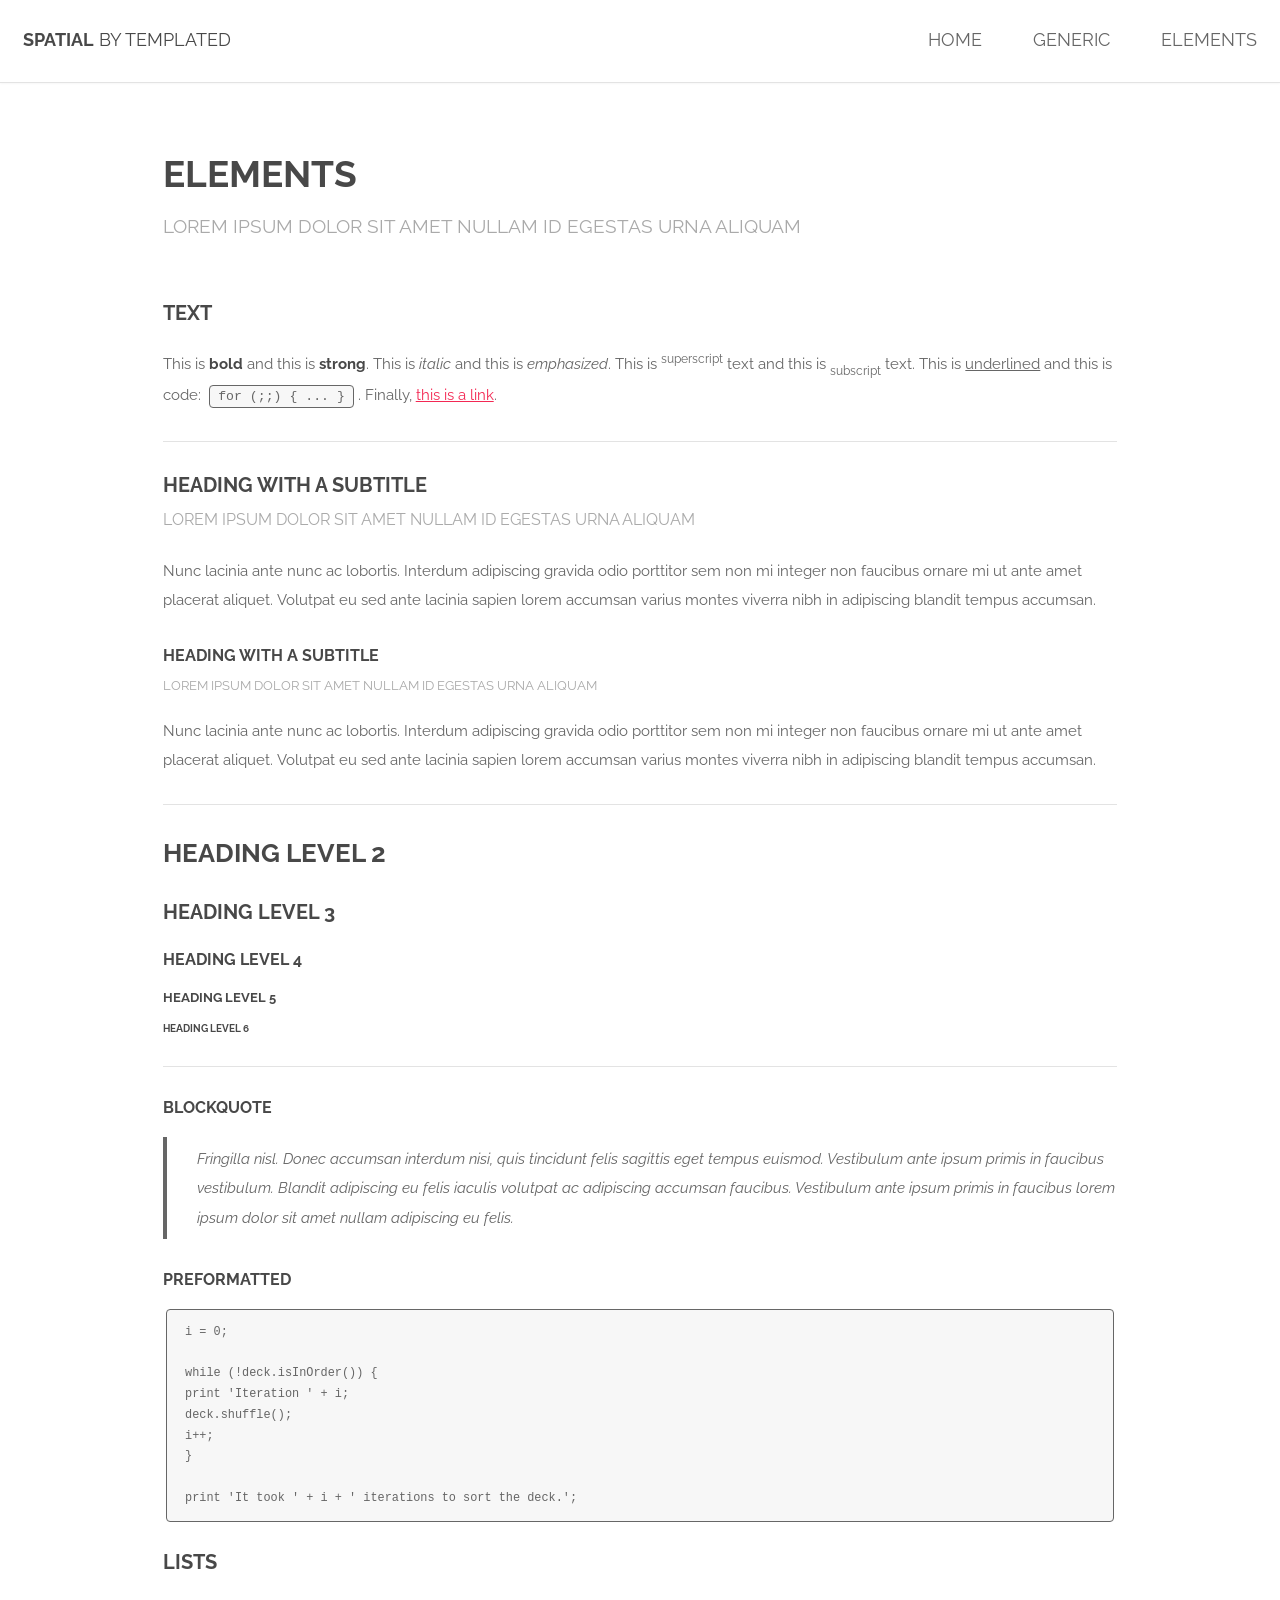
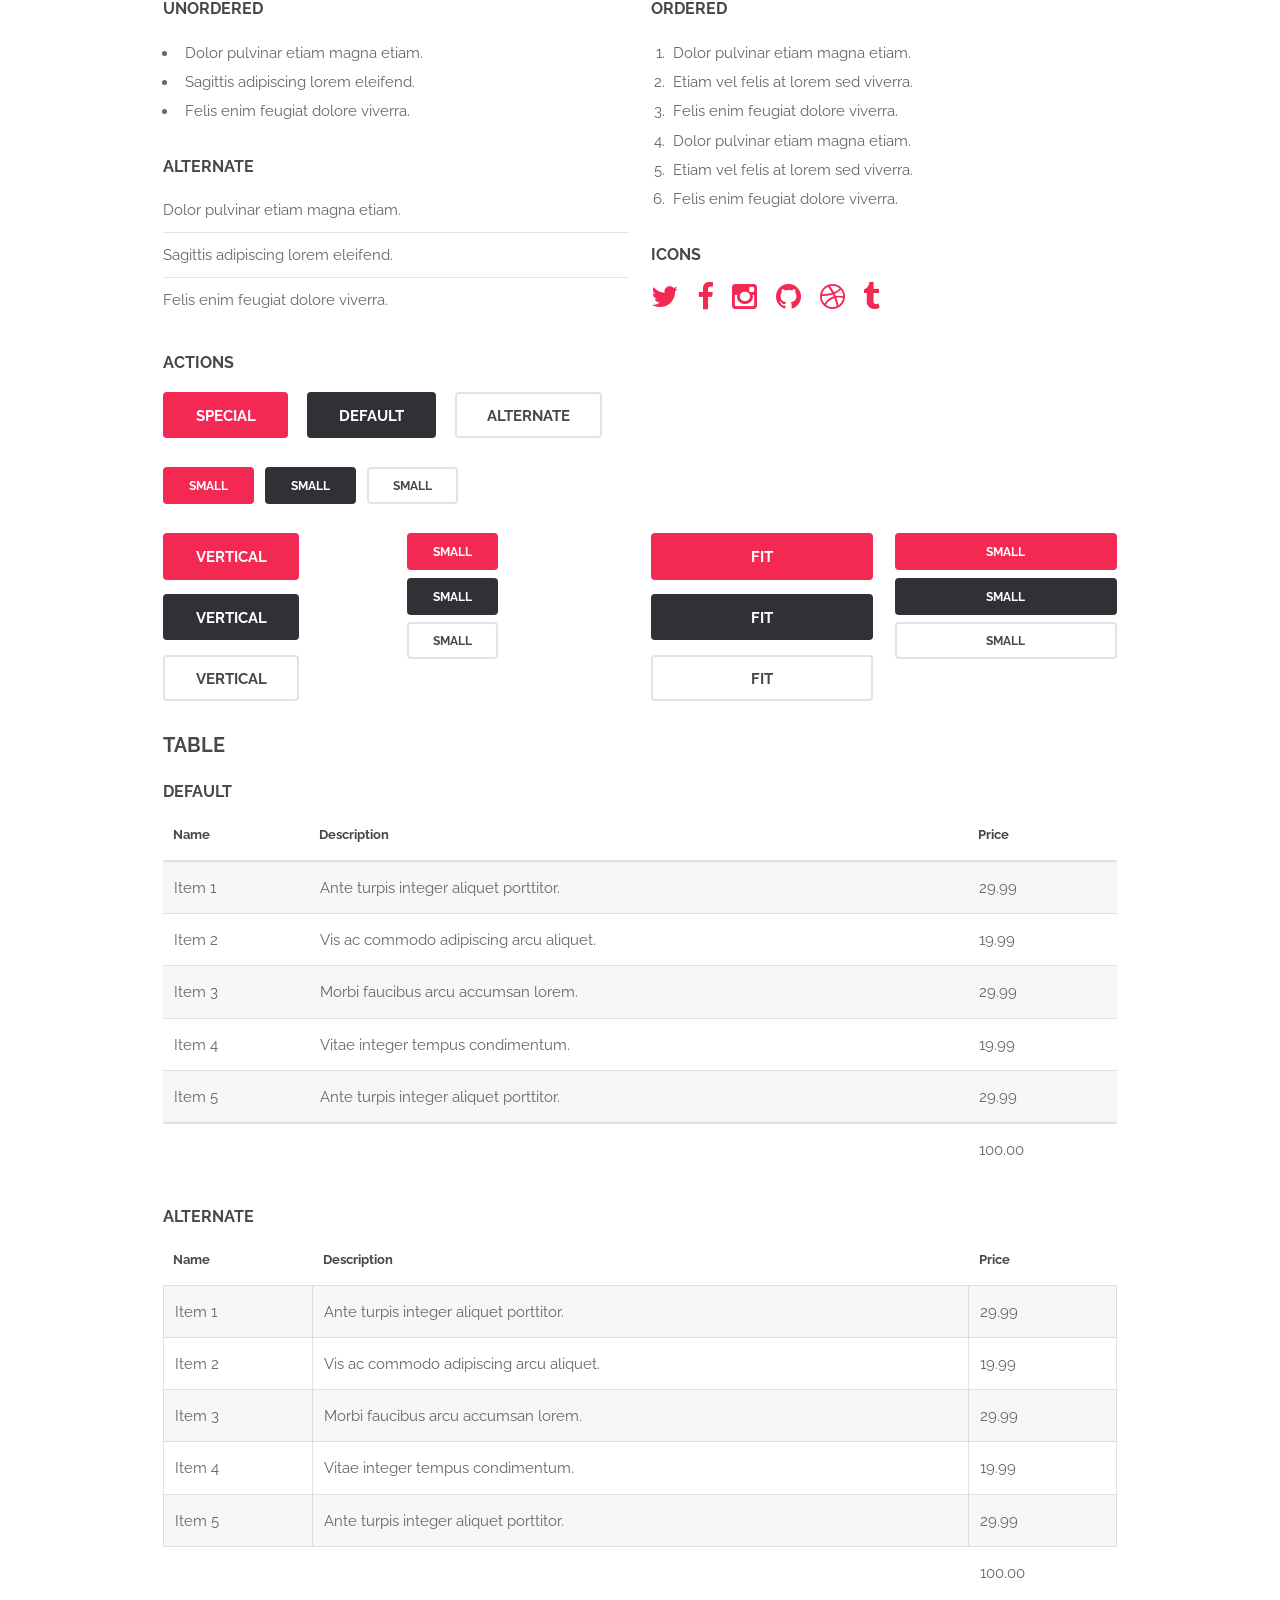
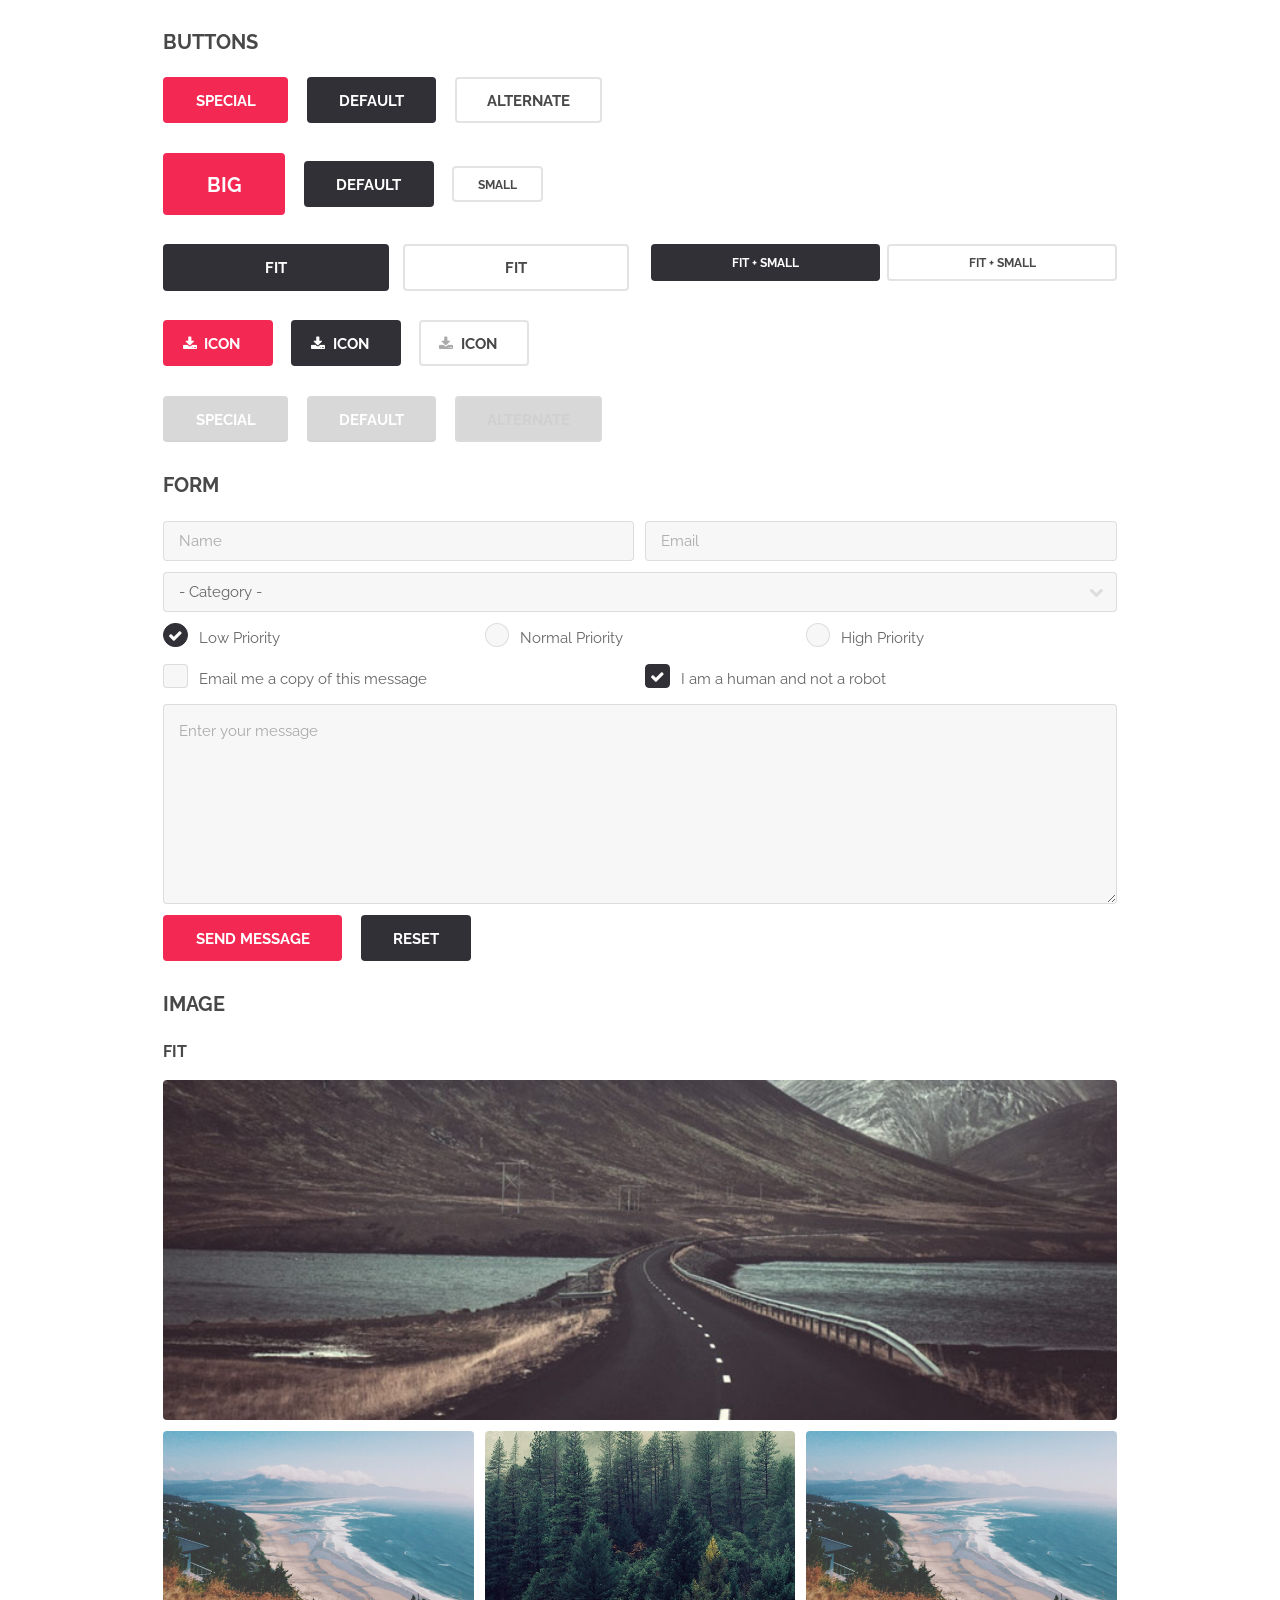
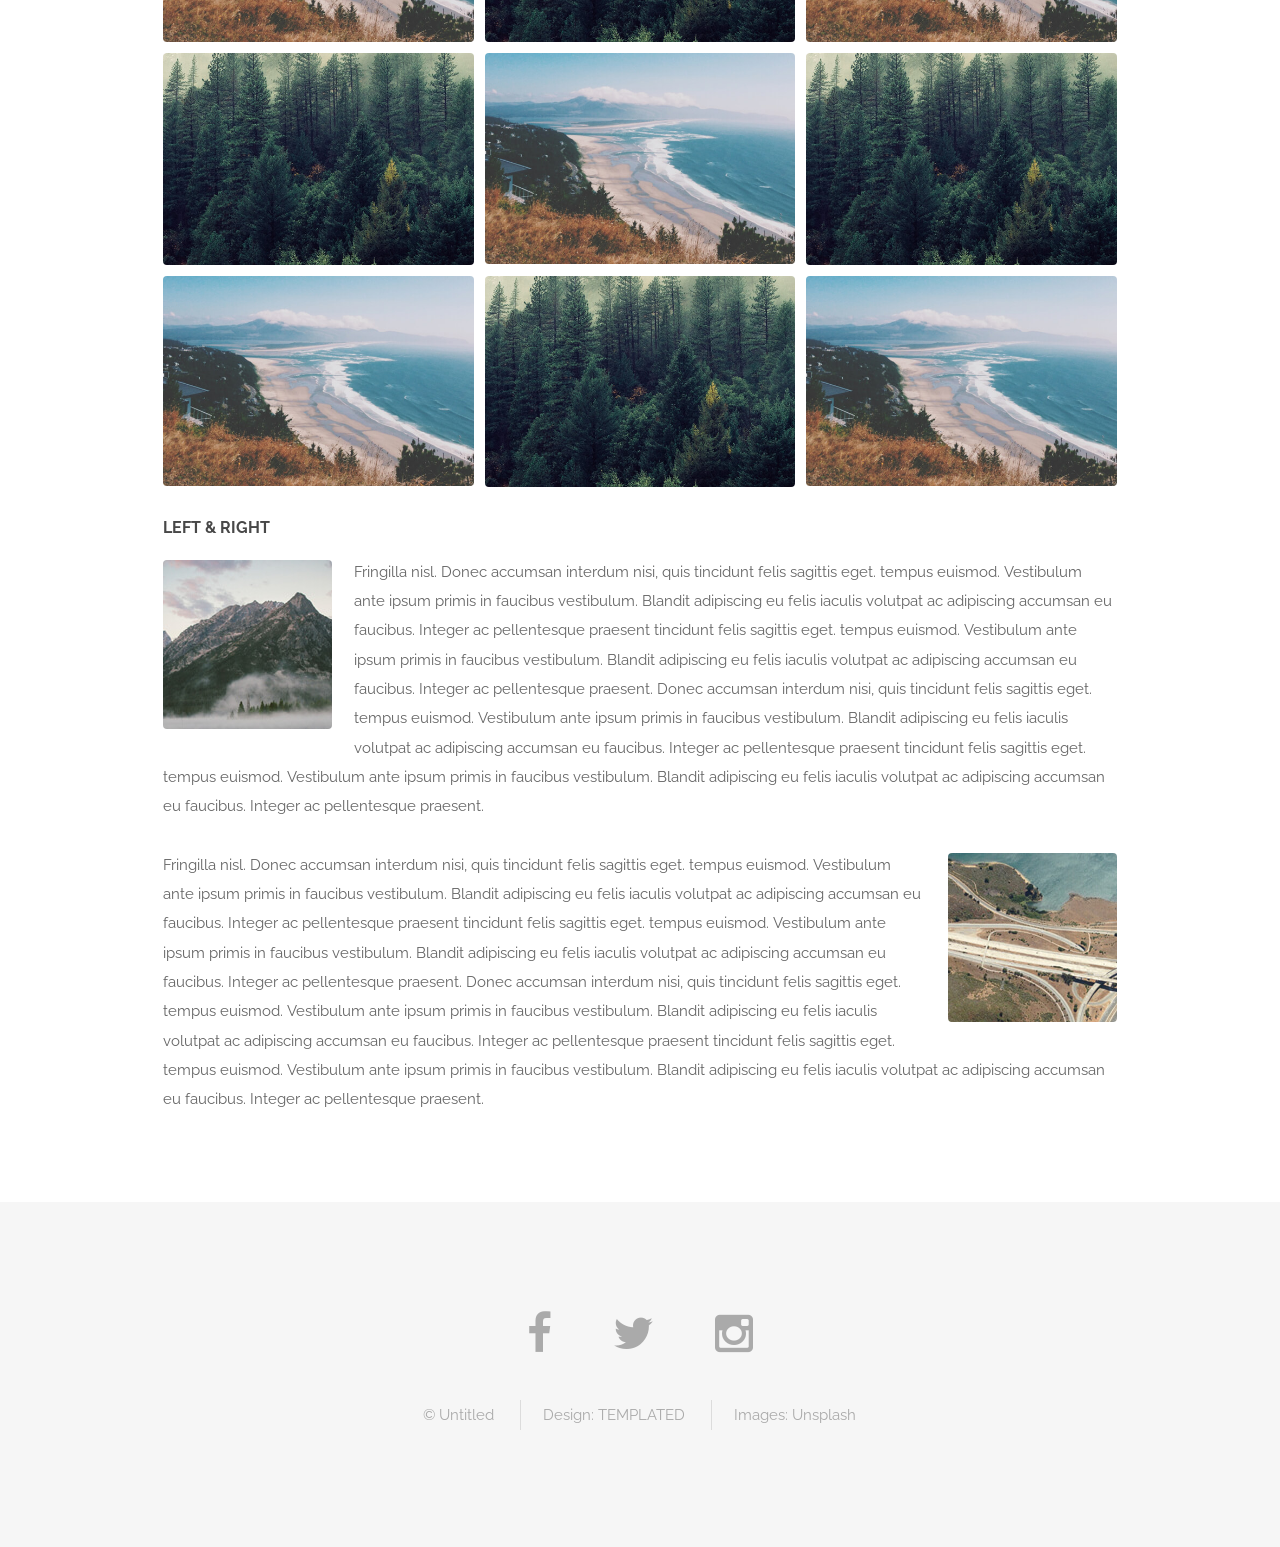
==== elements.html @ 3d1c67dc "Add files via upload" ====
<!DOCTYPE HTML>
<!--
	Spatial by TEMPLATED
	templated.co @templatedco
	Released for free under the Creative Commons Attribution 3.0 license (templated.co/license)
-->
<html>
	<head>
		<title>Elements - Spatial by TEMPLATED</title>
		<meta charset="utf-8" />
		<meta name="viewport" content="width=device-width, initial-scale=1" />
		<link rel="stylesheet" href="assets/css/main.css" />
	</head>
	<body>

		<!-- Header -->
			<header id="header">
				<h1><strong><a href="index.html">Spatial</a></strong> by Templated</h1>
				<nav id="nav">
					<ul>
						<li><a href="index.html">Home</a></li>
						<li><a href="generic.html">Generic</a></li>
						<li><a href="elements.html">Elements</a></li>
					</ul>
				</nav>
			</header>

			<a href="#menu" class="navPanelToggle"><span class="fa fa-bars"></span></a>

		<!-- Main -->
			<section id="main" class="wrapper">
				<div class="container">
					<header class="major special">
						<h2>Elements</h2>
						<p>Lorem ipsum dolor sit amet nullam id egestas urna aliquam</p>
					</header>

					<!-- Text -->
						<section>
							<h3>Text</h3>
							<p>This is <b>bold</b> and this is <strong>strong</strong>. This is <i>italic</i> and this is <em>emphasized</em>.
							This is <sup>superscript</sup> text and this is <sub>subscript</sub> text.
							This is <u>underlined</u> and this is code: <code>for (;;) { ... }</code>. Finally, <a href="#">this is a link</a>.</p>

							<hr />

							<header>
								<h3>Heading with a Subtitle</h3>
								<p>Lorem ipsum dolor sit amet nullam id egestas urna aliquam</p>
							</header>
							<p>Nunc lacinia ante nunc ac lobortis. Interdum adipiscing gravida odio porttitor sem non mi integer non faucibus ornare mi ut ante amet placerat aliquet. Volutpat eu sed ante lacinia sapien lorem accumsan varius montes viverra nibh in adipiscing blandit tempus accumsan.</p>
							<header>
								<h4>Heading with a Subtitle</h4>
								<p>Lorem ipsum dolor sit amet nullam id egestas urna aliquam</p>
							</header>
							<p>Nunc lacinia ante nunc ac lobortis. Interdum adipiscing gravida odio porttitor sem non mi integer non faucibus ornare mi ut ante amet placerat aliquet. Volutpat eu sed ante lacinia sapien lorem accumsan varius montes viverra nibh in adipiscing blandit tempus accumsan.</p>

							<hr />

							<h2>Heading Level 2</h2>
							<h3>Heading Level 3</h3>
							<h4>Heading Level 4</h4>
							<h5>Heading Level 5</h5>
							<h6>Heading Level 6</h6>

							<hr />

							<h4>Blockquote</h4>
							<blockquote>Fringilla nisl. Donec accumsan interdum nisi, quis tincidunt felis sagittis eget tempus euismod. Vestibulum ante ipsum primis in faucibus vestibulum. Blandit adipiscing eu felis iaculis volutpat ac adipiscing accumsan faucibus. Vestibulum ante ipsum primis in faucibus lorem ipsum dolor sit amet nullam adipiscing eu felis.</blockquote>

							<h4>Preformatted</h4>
							<pre><code>i = 0;

while (!deck.isInOrder()) {
print 'Iteration ' + i;
deck.shuffle();
i++;
}

print 'It took ' + i + ' iterations to sort the deck.';</code></pre>
						</section>

					<!-- Lists -->
						<section>
							<h3>Lists</h3>
							<div class="row">
								<div class="6u 12u$(xsmall)">

									<h4>Unordered</h4>
									<ul>
										<li>Dolor pulvinar etiam magna etiam.</li>
										<li>Sagittis adipiscing lorem eleifend.</li>
										<li>Felis enim feugiat dolore viverra.</li>
									</ul>

									<h4>Alternate</h4>
									<ul class="alt">
										<li>Dolor pulvinar etiam magna etiam.</li>
										<li>Sagittis adipiscing lorem eleifend.</li>
										<li>Felis enim feugiat dolore viverra.</li>
									</ul>

								</div>
								<div class="6u$ 12u$(xsmall)">

									<h4>Ordered</h4>
									<ol>
										<li>Dolor pulvinar etiam magna etiam.</li>
										<li>Etiam vel felis at lorem sed viverra.</li>
										<li>Felis enim feugiat dolore viverra.</li>
										<li>Dolor pulvinar etiam magna etiam.</li>
										<li>Etiam vel felis at lorem sed viverra.</li>
										<li>Felis enim feugiat dolore viverra.</li>
									</ol>

									<h4>Icons</h4>
									<ul class="icons">
										<li><a href="#" class="icon fa-twitter"><span class="label">Twitter</span></a></li>
										<li><a href="#" class="icon fa-facebook"><span class="label">Facebook</span></a></li>
										<li><a href="#" class="icon fa-instagram"><span class="label">Instagram</span></a></li>
										<li><a href="#" class="icon fa-github"><span class="label">Github</span></a></li>
										<li><a href="#" class="icon fa-dribbble"><span class="label">Dribbble</span></a></li>
										<li><a href="#" class="icon fa-tumblr"><span class="label">Tumblr</span></a></li>
									</ul>

								</div>
							</div>

							<h4>Actions</h4>
							<ul class="actions">
								<li><a href="#" class="button special">Special</a></li>
								<li><a href="#" class="button">Default</a></li>
								<li><a href="#" class="button alt">Alternate</a></li>
							</ul>
							<ul class="actions small">
								<li><a href="#" class="button special small">Small</a></li>
								<li><a href="#" class="button small">Small</a></li>
								<li><a href="#" class="button alt small">Small</a></li>
							</ul>
							<div class="row">
								<div class="3u 6u(small) 12u$(xsmall)">
									<ul class="actions vertical">
										<li><a href="#" class="button special">Vertical</a></li>
										<li><a href="#" class="button">Vertical</a></li>
										<li><a href="#" class="button alt">Vertical</a></li>
									</ul>
								</div>
								<div class="3u 6u$(small) 12u$(xsmall)">
									<ul class="actions vertical small">
										<li><a href="#" class="button special small">Small</a></li>
										<li><a href="#" class="button small">Small</a></li>
										<li><a href="#" class="button alt small">Small</a></li>
									</ul>
								</div>
								<div class="3u 6u(small) 12u$(xsmall)">
									<ul class="actions vertical">
										<li><a href="#" class="button special fit">Fit</a></li>
										<li><a href="#" class="button fit">Fit</a></li>
										<li><a href="#" class="button alt fit">Fit</a></li>
									</ul>
								</div>
								<div class="3u$ 6u$(small) 12u$(xsmall)">
									<ul class="actions vertical small">
										<li><a href="#" class="button special small fit">Small</a></li>
										<li><a href="#" class="button small fit">Small</a></li>
										<li><a href="#" class="button alt small fit">Small</a></li>
									</ul>
								</div>
							</div>
						</section>

					<!-- Table -->
						<section>
							<h3>Table</h3>
							<h4>Default</h4>
							<div class="table-wrapper">
								<table>
									<thead>
										<tr>
											<th>Name</th>
											<th>Description</th>
											<th>Price</th>
										</tr>
									</thead>
									<tbody>
										<tr>
											<td>Item 1</td>
											<td>Ante turpis integer aliquet porttitor.</td>
											<td>29.99</td>
										</tr>
										<tr>
											<td>Item 2</td>
											<td>Vis ac commodo adipiscing arcu aliquet.</td>
											<td>19.99</td>
										</tr>
										<tr>
											<td>Item 3</td>
											<td> Morbi faucibus arcu accumsan lorem.</td>
											<td>29.99</td>
										</tr>
										<tr>
											<td>Item 4</td>
											<td>Vitae integer tempus condimentum.</td>
											<td>19.99</td>
										</tr>
										<tr>
											<td>Item 5</td>
											<td>Ante turpis integer aliquet porttitor.</td>
											<td>29.99</td>
										</tr>
									</tbody>
									<tfoot>
										<tr>
											<td colspan="2"></td>
											<td>100.00</td>
										</tr>
									</tfoot>
								</table>
							</div>
							<h4>Alternate</h4>
							<div class="table-wrapper">
								<table class="alt">
									<thead>
										<tr>
											<th>Name</th>
											<th>Description</th>
											<th>Price</th>
										</tr>
									</thead>
									<tbody>
										<tr>
											<td>Item 1</td>
											<td>Ante turpis integer aliquet porttitor.</td>
											<td>29.99</td>
										</tr>
										<tr>
											<td>Item 2</td>
											<td>Vis ac commodo adipiscing arcu aliquet.</td>
											<td>19.99</td>
										</tr>
										<tr>
											<td>Item 3</td>
											<td> Morbi faucibus arcu accumsan lorem.</td>
											<td>29.99</td>
										</tr>
										<tr>
											<td>Item 4</td>
											<td>Vitae integer tempus condimentum.</td>
											<td>19.99</td>
										</tr>
										<tr>
											<td>Item 5</td>
											<td>Ante turpis integer aliquet porttitor.</td>
											<td>29.99</td>
										</tr>
									</tbody>
									<tfoot>
										<tr>
											<td colspan="2"></td>
											<td>100.00</td>
										</tr>
									</tfoot>
								</table>
							</div>
						</section>

					<!-- Buttons -->
						<section>
							<h3>Buttons</h3>
							<ul class="actions">
								<li><a href="#" class="button special">Special</a></li>
								<li><a href="#" class="button">Default</a></li>
								<li><a href="#" class="button alt">Alternate</a></li>
							</ul>
							<ul class="actions">
								<li><a href="#" class="button special big">Big</a></li>
								<li><a href="#" class="button">Default</a></li>
								<li><a href="#" class="button alt small">Small</a></li>
							</ul>
							<div class="row">
								<div class="6u 12u$(xsmall)">
									<ul class="actions fit">
										<li><a href="#" class="button fit">Fit</a></li>
										<li><a href="#" class="button alt fit">Fit</a></li>
									</ul>
								</div>
								<div class="6u$ 12u$(xsmall)">
									<ul class="actions fit small">
										<li><a href="#" class="button fit small">Fit + Small</a></li>
										<li><a href="#" class="button alt fit small">Fit + Small</a></li>
									</ul>
								</div>
							</div>
							<ul class="actions">
								<li><a href="#" class="button special icon fa-download">Icon</a></li>
								<li><a href="#" class="button icon fa-download">Icon</a></li>
								<li><a href="#" class="button alt icon fa-download">Icon</a></li>
							</ul>
							<ul class="actions">
								<li><span class="button special disabled">Special</span></li>
								<li><span class="button disabled">Default</span></li>
								<li><span class="button alt disabled">Alternate</span></li>
							</ul>
						</section>

					<!-- Form -->
						<section>
							<h3>Form</h3>
							<form method="post" action="#">
								<div class="row uniform 50%">
									<div class="6u 12u$(xsmall)">
										<input type="text" name="name" id="name" value="" placeholder="Name" />
									</div>
									<div class="6u$ 12u$(xsmall)">
										<input type="email" name="email" id="email" value="" placeholder="Email" />
									</div>
									<div class="12u$">
										<div class="select-wrapper">
											<select name="category" id="category">
												<option value="">- Category -</option>
												<option value="1">Manufacturing</option>
												<option value="1">Shipping</option>
												<option value="1">Administration</option>
												<option value="1">Human Resources</option>
											</select>
										</div>
									</div>
									<div class="4u 12u$(xsmall)">
										<input type="radio" id="priority-low" name="priority" checked>
										<label for="priority-low">Low Priority</label>
									</div>
									<div class="4u 12u$(xsmall)">
										<input type="radio" id="priority-normal" name="priority">
										<label for="priority-normal">Normal Priority</label>
									</div>
									<div class="4u$ 12u$(xsmall)">
										<input type="radio" id="priority-high" name="priority">
										<label for="priority-high">High Priority</label>
									</div>
									<div class="6u 12u$(small)">
										<input type="checkbox" id="copy" name="copy">
										<label for="copy">Email me a copy of this message</label>
									</div>
									<div class="6u$ 12u$(small)">
										<input type="checkbox" id="human" name="human" checked>
										<label for="human">I am a human and not a robot</label>
									</div>
									<div class="12u$">
										<textarea name="message" id="message" placeholder="Enter your message" rows="6"></textarea>
									</div>
									<div class="12u$">
										<ul class="actions">
											<li><input type="submit" value="Send Message" class="special" /></li>
											<li><input type="reset" value="Reset" /></li>
										</ul>
									</div>
								</div>
							</form>
						</section>

					<!-- Image -->
						<section>
							<h3>Image</h3>
							<h4>Fit</h4>
							<div class="box alt">
								<div class="row 50% uniform">
									<div class="12u$"><span class="image fit"><img src="images/pic01.jpg" alt="" /></span></div>
									<div class="4u"><span class="image fit"><img src="images/pic02.jpg" alt="" /></span></div>
									<div class="4u"><span class="image fit"><img src="images/pic03.jpg" alt="" /></span></div>
									<div class="4u$"><span class="image fit"><img src="images/pic02.jpg" alt="" /></span></div>
									<div class="4u"><span class="image fit"><img src="images/pic03.jpg" alt="" /></span></div>
									<div class="4u"><span class="image fit"><img src="images/pic02.jpg" alt="" /></span></div>
									<div class="4u$"><span class="image fit"><img src="images/pic03.jpg" alt="" /></span></div>
									<div class="4u"><span class="image fit"><img src="images/pic02.jpg" alt="" /></span></div>
									<div class="4u"><span class="image fit"><img src="images/pic03.jpg" alt="" /></span></div>
									<div class="4u$"><span class="image fit"><img src="images/pic02.jpg" alt="" /></span></div>
								</div>
							</div>

							<h4>Left &amp; Right</h4>
							<p><span class="image left"><img src="images/pic04.jpg" alt="" /></span>Fringilla nisl. Donec accumsan interdum nisi, quis tincidunt felis sagittis eget. tempus euismod. Vestibulum ante ipsum primis in faucibus vestibulum. Blandit adipiscing eu felis iaculis volutpat ac adipiscing accumsan eu faucibus. Integer ac pellentesque praesent tincidunt felis sagittis eget. tempus euismod. Vestibulum ante ipsum primis in faucibus vestibulum. Blandit adipiscing eu felis iaculis volutpat ac adipiscing accumsan eu faucibus. Integer ac pellentesque praesent. Donec accumsan interdum nisi, quis tincidunt felis sagittis eget. tempus euismod. Vestibulum ante ipsum primis in faucibus vestibulum. Blandit adipiscing eu felis iaculis volutpat ac adipiscing accumsan eu faucibus. Integer ac pellentesque praesent tincidunt felis sagittis eget. tempus euismod. Vestibulum ante ipsum primis in faucibus vestibulum. Blandit adipiscing eu felis iaculis volutpat ac adipiscing accumsan eu faucibus. Integer ac pellentesque praesent.</p>
							<p><span class="image right"><img src="images/pic05.jpg" alt="" /></span>Fringilla nisl. Donec accumsan interdum nisi, quis tincidunt felis sagittis eget. tempus euismod. Vestibulum ante ipsum primis in faucibus vestibulum. Blandit adipiscing eu felis iaculis volutpat ac adipiscing accumsan eu faucibus. Integer ac pellentesque praesent tincidunt felis sagittis eget. tempus euismod. Vestibulum ante ipsum primis in faucibus vestibulum. Blandit adipiscing eu felis iaculis volutpat ac adipiscing accumsan eu faucibus. Integer ac pellentesque praesent. Donec accumsan interdum nisi, quis tincidunt felis sagittis eget. tempus euismod. Vestibulum ante ipsum primis in faucibus vestibulum. Blandit adipiscing eu felis iaculis volutpat ac adipiscing accumsan eu faucibus. Integer ac pellentesque praesent tincidunt felis sagittis eget. tempus euismod. Vestibulum ante ipsum primis in faucibus vestibulum. Blandit adipiscing eu felis iaculis volutpat ac adipiscing accumsan eu faucibus. Integer ac pellentesque praesent.</p>
						</section>

				</div>
			</section>

		<!-- Footer -->
			<footer id="footer">
				<div class="container">
					<ul class="icons">
						<li><a href="#" class="icon fa-facebook"></a></li>
						<li><a href="#" class="icon fa-twitter"></a></li>
						<li><a href="#" class="icon fa-instagram"></a></li>
					</ul>
					<ul class="copyright">
						<li>&copy; Untitled</li>
						<li>Design: <a href="http://templated.co">TEMPLATED</a></li>
						<li>Images: <a href="http://unsplash.com">Unsplash</a></li>
					</ul>
				</div>
			</footer>

		<!-- Scripts -->
			<script src="assets/js/jquery.min.js"></script>
			<script src="assets/js/skel.min.js"></script>
			<script src="assets/js/util.js"></script>
			<script src="assets/js/main.js"></script>

	</body>
</html>
---- assets/css/main.css ----
@import url(font-awesome.min.css);
@import url(https://fonts.googleapis.com/css?family=Raleway:400,700);

/*
	Spatial by TEMPLATED
	templated.co @templatedco
	Released for free under the Creative Commons Attribution 3.0 license (templated.co/license)
*/

/* Reset */

	html, body, div, span, applet, object, iframe, h1, h2, h3, h4, h5, h6, p, blockquote, pre, a, abbr, acronym, address, big, cite, code, del, dfn, em, img, ins, kbd, q, s, samp, small, strike, strong, sub, sup, tt, var, b, u, i, center, dl, dt, dd, ol, ul, li, fieldset, form, label, legend, table, caption, tbody, tfoot, thead, tr, th, td, article, aside, canvas, details, embed, figure, figcaption, footer, header, hgroup, menu, nav, output, ruby, section, summary, time, mark, audio, video {
		margin: 0;
		padding: 0;
		border: 0;
		font-size: 100%;
		font: inherit;
		vertical-align: baseline;
	}

	article, aside, details, figcaption, figure, footer, header, hgroup, menu, nav, section {
		display: block;
	}

	body {
		line-height: 1;
	}

	ol, ul {
		list-style: none;
	}

	blockquote, q {
		quotes: none;
	}

	blockquote:before, blockquote:after, q:before, q:after {
		content: '';
		content: none;
	}

	table {
		border-collapse: collapse;
		border-spacing: 0;
	}

	body {
		-webkit-text-size-adjust: none;
	}

/* Box Model */

	*, *:before, *:after {
		-moz-box-sizing: border-box;
		-webkit-box-sizing: border-box;
		box-sizing: border-box;
	}

/* Containers */

	.container {
		margin-left: auto;
		margin-right: auto;
	}

	.container.\31 25\25 {
		width: 100%;
		max-width: 100em;
		min-width: 80em;
	}

	.container.\37 5\25 {
		width: 60em;
	}

	.container.\35 0\25 {
		width: 40em;
	}

	.container.\32 5\25 {
		width: 20em;
	}

	.container {
		width: 80em;
	}

	@media screen and (max-width: 1680px) {

		.container.\31 25\25 {
			width: 100%;
			max-width: 100em;
			min-width: 80em;
		}

		.container.\37 5\25 {
			width: 60em;
		}

		.container.\35 0\25 {
			width: 40em;
		}

		.container.\32 5\25 {
			width: 20em;
		}

		.container {
			width: 80em;
		}

	}

	@media screen and (max-width: 1280px) {

		.container.\31 25\25 {
			width: 100%;
			max-width: 81.25em;
			min-width: 65em;
		}

		.container.\37 5\25 {
			width: 48.75em;
		}

		.container.\35 0\25 {
			width: 32.5em;
		}

		.container.\32 5\25 {
			width: 16.25em;
		}

		.container {
			width: 65em;
		}

	}

	@media screen and (max-width: 980px) {

		.container.\31 25\25 {
			width: 100%;
			max-width: 112.5%;
			min-width: 90%;
		}

		.container.\37 5\25 {
			width: 67.5%;
		}

		.container.\35 0\25 {
			width: 45%;
		}

		.container.\32 5\25 {
			width: 22.5%;
		}

		.container {
			width: 90%;
		}

	}

	@media screen and (max-width: 736px) {

		.container.\31 25\25 {
			width: 100%;
			max-width: 112.5%;
			min-width: 90%;
		}

		.container.\37 5\25 {
			width: 67.5%;
		}

		.container.\35 0\25 {
			width: 45%;
		}

		.container.\32 5\25 {
			width: 22.5%;
		}

		.container {
			width: 90% !important;
		}

	}

	@media screen and (max-width: 480px) {

		.container.\31 25\25 {
			width: 100%;
			max-width: 112.5%;
			min-width: 90%;
		}

		.container.\37 5\25 {
			width: 67.5%;
		}

		.container.\35 0\25 {
			width: 45%;
		}

		.container.\32 5\25 {
			width: 22.5%;
		}

		.container {
			width: 90% !important;
		}

	}

/* Grid */

	.row {
		border-bottom: solid 1px transparent;
		-moz-box-sizing: border-box;
		-webkit-box-sizing: border-box;
		box-sizing: border-box;
	}

	.row > * {
		float: left;
		-moz-box-sizing: border-box;
		-webkit-box-sizing: border-box;
		box-sizing: border-box;
	}

	.row:after, .row:before {
		content: '';
		display: block;
		clear: both;
		height: 0;
	}

	.row.uniform > * > :first-child {
		margin-top: 0;
	}

	.row.uniform > * > :last-child {
		margin-bottom: 0;
	}

	.row.\30 \25 > * {
		padding: 0 0 0 0em;
	}

	.row.\30 \25 {
		margin: 0 0 -1px 0em;
	}

	.row.uniform.\30 \25 > * {
		padding: 0em 0 0 0em;
	}

	.row.uniform.\30 \25 {
		margin: 0em 0 -1px 0em;
	}

	.row > * {
		padding: 0 0 0 2em;
	}

	.row {
		margin: 0 0 -1px -2em;
	}

	.row.uniform > * {
		padding: 2em 0 0 2em;
	}

	.row.uniform {
		margin: -2em 0 -1px -2em;
	}

	.row.\32 00\25 > * {
		padding: 0 0 0 4em;
	}

	.row.\32 00\25 {
		margin: 0 0 -1px -4em;
	}

	.row.uniform.\32 00\25 > * {
		padding: 4em 0 0 4em;
	}

	.row.uniform.\32 00\25 {
		margin: -4em 0 -1px -4em;
	}

	.row.\31 50\25 > * {
		padding: 0 0 0 3em;
	}

	.row.\31 50\25 {
		margin: 0 0 -1px -3em;
	}

	.row.uniform.\31 50\25 > * {
		padding: 3em 0 0 3em;
	}

	.row.uniform.\31 50\25 {
		margin: -3em 0 -1px -3em;
	}

	.row.\35 0\25 > * {
		padding: 0 0 0 1em;
	}

	.row.\35 0\25 {
		margin: 0 0 -1px -1em;
	}

	.row.uniform.\35 0\25 > * {
		padding: 1em 0 0 1em;
	}

	.row.uniform.\35 0\25 {
		margin: -1em 0 -1px -1em;
	}

	.row.\32 5\25 > * {
		padding: 0 0 0 0.5em;
	}

	.row.\32 5\25 {
		margin: 0 0 -1px -0.5em;
	}

	.row.uniform.\32 5\25 > * {
		padding: 0.5em 0 0 0.5em;
	}

	.row.uniform.\32 5\25 {
		margin: -0.5em 0 -1px -0.5em;
	}

	.\31 2u, .\31 2u\24 {
		width: 100%;
		clear: none;
		margin-left: 0;
	}

	.\31 1u, .\31 1u\24 {
		width: 91.6666666667%;
		clear: none;
		margin-left: 0;
	}

	.\31 0u, .\31 0u\24 {
		width: 83.3333333333%;
		clear: none;
		margin-left: 0;
	}

	.\39 u, .\39 u\24 {
		width: 75%;
		clear: none;
		margin-left: 0;
	}

	.\38 u, .\38 u\24 {
		width: 66.6666666667%;
		clear: none;
		margin-left: 0;
	}

	.\37 u, .\37 u\24 {
		width: 58.3333333333%;
		clear: none;
		margin-left: 0;
	}

	.\36 u, .\36 u\24 {
		width: 50%;
		clear: none;
		margin-left: 0;
	}

	.\35 u, .\35 u\24 {
		width: 41.6666666667%;
		clear: none;
		margin-left: 0;
	}

	.\34 u, .\34 u\24 {
		width: 33.3333333333%;
		clear: none;
		margin-left: 0;
	}

	.\33 u, .\33 u\24 {
		width: 25%;
		clear: none;
		margin-left: 0;
	}

	.\32 u, .\32 u\24 {
		width: 16.6666666667%;
		clear: none;
		margin-left: 0;
	}

	.\31 u, .\31 u\24 {
		width: 8.3333333333%;
		clear: none;
		margin-left: 0;
	}

	.\31 2u\24 + *,
	.\31 1u\24 + *,
	.\31 0u\24 + *,
	.\39 u\24 + *,
	.\38 u\24 + *,
	.\37 u\24 + *,
	.\36 u\24 + *,
	.\35 u\24 + *,
	.\34 u\24 + *,
	.\33 u\24 + *,
	.\32 u\24 + *,
	.\31 u\24 + * {
		clear: left;
	}

	.\-11u {
		margin-left: 91.66667%;
	}

	.\-10u {
		margin-left: 83.33333%;
	}

	.\-9u {
		margin-left: 75%;
	}

	.\-8u {
		margin-left: 66.66667%;
	}

	.\-7u {
		margin-left: 58.33333%;
	}

	.\-6u {
		margin-left: 50%;
	}

	.\-5u {
		margin-left: 41.66667%;
	}

	.\-4u {
		margin-left: 33.33333%;
	}

	.\-3u {
		margin-left: 25%;
	}

	.\-2u {
		margin-left: 16.66667%;
	}

	.\-1u {
		margin-left: 8.33333%;
	}

	@media screen and (max-width: 1680px) {

		.row > * {
			padding: 0 0 0 2em;
		}

		.row {
			margin: 0 0 -1px -2em;
		}

		.row.uniform > * {
			padding: 2em 0 0 2em;
		}

		.row.uniform {
			margin: -2em 0 -1px -2em;
		}

		.row.\32 00\25 > * {
			padding: 0 0 0 4em;
		}

		.row.\32 00\25 {
			margin: 0 0 -1px -4em;
		}

		.row.uniform.\32 00\25 > * {
			padding: 4em 0 0 4em;
		}

		.row.uniform.\32 00\25 {
			margin: -4em 0 -1px -4em;
		}

		.row.\31 50\25 > * {
			padding: 0 0 0 3em;
		}

		.row.\31 50\25 {
			margin: 0 0 -1px -3em;
		}

		.row.uniform.\31 50\25 > * {
			padding: 3em 0 0 3em;
		}

		.row.uniform.\31 50\25 {
			margin: -3em 0 -1px -3em;
		}

		.row.\35 0\25 > * {
			padding: 0 0 0 1em;
		}

		.row.\35 0\25 {
			margin: 0 0 -1px -1em;
		}

		.row.uniform.\35 0\25 > * {
			padding: 1em 0 0 1em;
		}

		.row.uniform.\35 0\25 {
			margin: -1em 0 -1px -1em;
		}

		.row.\32 5\25 > * {
			padding: 0 0 0 0.5em;
		}

		.row.\32 5\25 {
			margin: 0 0 -1px -0.5em;
		}

		.row.uniform.\32 5\25 > * {
			padding: 0.5em 0 0 0.5em;
		}

		.row.uniform.\32 5\25 {
			margin: -0.5em 0 -1px -0.5em;
		}

		.\31 2u\28xlarge\29, .\31 2u\24\28xlarge\29 {
			width: 100%;
			clear: none;
			margin-left: 0;
		}

		.\31 1u\28xlarge\29, .\31 1u\24\28xlarge\29 {
			width: 91.6666666667%;
			clear: none;
			margin-left: 0;
		}

		.\31 0u\28xlarge\29, .\31 0u\24\28xlarge\29 {
			width: 83.3333333333%;
			clear: none;
			margin-left: 0;
		}

		.\39 u\28xlarge\29, .\39 u\24\28xlarge\29 {
			width: 75%;
			clear: none;
			margin-left: 0;
		}

		.\38 u\28xlarge\29, .\38 u\24\28xlarge\29 {
			width: 66.6666666667%;
			clear: none;
			margin-left: 0;
		}

		.\37 u\28xlarge\29, .\37 u\24\28xlarge\29 {
			width: 58.3333333333%;
			clear: none;
			margin-left: 0;
		}

		.\36 u\28xlarge\29, .\36 u\24\28xlarge\29 {
			width: 50%;
			clear: none;
			margin-left: 0;
		}

		.\35 u\28xlarge\29, .\35 u\24\28xlarge\29 {
			width: 41.6666666667%;
			clear: none;
			margin-left: 0;
		}

		.\34 u\28xlarge\29, .\34 u\24\28xlarge\29 {
			width: 33.3333333333%;
			clear: none;
			margin-left: 0;
		}

		.\33 u\28xlarge\29, .\33 u\24\28xlarge\29 {
			width: 25%;
			clear: none;
			margin-left: 0;
		}

		.\32 u\28xlarge\29, .\32 u\24\28xlarge\29 {
			width: 16.6666666667%;
			clear: none;
			margin-left: 0;
		}

		.\31 u\28xlarge\29, .\31 u\24\28xlarge\29 {
			width: 8.3333333333%;
			clear: none;
			margin-left: 0;
		}

		.\31 2u\24\28xlarge\29 + *,
		.\31 1u\24\28xlarge\29 + *,
		.\31 0u\24\28xlarge\29 + *,
		.\39 u\24\28xlarge\29 + *,
		.\38 u\24\28xlarge\29 + *,
		.\37 u\24\28xlarge\29 + *,
		.\36 u\24\28xlarge\29 + *,
		.\35 u\24\28xlarge\29 + *,
		.\34 u\24\28xlarge\29 + *,
		.\33 u\24\28xlarge\29 + *,
		.\32 u\24\28xlarge\29 + *,
		.\31 u\24\28xlarge\29 + * {
			clear: left;
		}

		.\-11u\28xlarge\29 {
			margin-left: 91.66667%;
		}

		.\-10u\28xlarge\29 {
			margin-left: 83.33333%;
		}

		.\-9u\28xlarge\29 {
			margin-left: 75%;
		}

		.\-8u\28xlarge\29 {
			margin-left: 66.66667%;
		}

		.\-7u\28xlarge\29 {
			margin-left: 58.33333%;
		}

		.\-6u\28xlarge\29 {
			margin-left: 50%;
		}

		.\-5u\28xlarge\29 {
			margin-left: 41.66667%;
		}

		.\-4u\28xlarge\29 {
			margin-left: 33.33333%;
		}

		.\-3u\28xlarge\29 {
			margin-left: 25%;
		}

		.\-2u\28xlarge\29 {
			margin-left: 16.66667%;
		}

		.\-1u\28xlarge\29 {
			margin-left: 8.33333%;
		}

	}

	@media screen and (max-width: 1280px) {

		.row > * {
			padding: 0 0 0 1.5em;
		}

		.row {
			margin: 0 0 -1px -1.5em;
		}

		.row.uniform > * {
			padding: 1.5em 0 0 1.5em;
		}

		.row.uniform {
			margin: -1.5em 0 -1px -1.5em;
		}

		.row.\32 00\25 > * {
			padding: 0 0 0 3em;
		}

		.row.\32 00\25 {
			margin: 0 0 -1px -3em;
		}

		.row.uniform.\32 00\25 > * {
			padding: 3em 0 0 3em;
		}

		.row.uniform.\32 00\25 {
			margin: -3em 0 -1px -3em;
		}

		.row.\31 50\25 > * {
			padding: 0 0 0 2.25em;
		}

		.row.\31 50\25 {
			margin: 0 0 -1px -2.25em;
		}

		.row.uniform.\31 50\25 > * {
			padding: 2.25em 0 0 2.25em;
		}

		.row.uniform.\31 50\25 {
			margin: -2.25em 0 -1px -2.25em;
		}

		.row.\35 0\25 > * {
			padding: 0 0 0 0.75em;
		}

		.row.\35 0\25 {
			margin: 0 0 -1px -0.75em;
		}

		.row.uniform.\35 0\25 > * {
			padding: 0.75em 0 0 0.75em;
		}

		.row.uniform.\35 0\25 {
			margin: -0.75em 0 -1px -0.75em;
		}

		.row.\32 5\25 > * {
			padding: 0 0 0 0.375em;
		}

		.row.\32 5\25 {
			margin: 0 0 -1px -0.375em;
		}

		.row.uniform.\32 5\25 > * {
			padding: 0.375em 0 0 0.375em;
		}

		.row.uniform.\32 5\25 {
			margin: -0.375em 0 -1px -0.375em;
		}

		.\31 2u\28large\29, .\31 2u\24\28large\29 {
			width: 100%;
			clear: none;
			margin-left: 0;
		}

		.\31 1u\28large\29, .\31 1u\24\28large\29 {
			width: 91.6666666667%;
			clear: none;
			margin-left: 0;
		}

		.\31 0u\28large\29, .\31 0u\24\28large\29 {
			width: 83.3333333333%;
			clear: none;
			margin-left: 0;
		}

		.\39 u\28large\29, .\39 u\24\28large\29 {
			width: 75%;
			clear: none;
			margin-left: 0;
		}

		.\38 u\28large\29, .\38 u\24\28large\29 {
			width: 66.6666666667%;
			clear: none;
			margin-left: 0;
		}

		.\37 u\28large\29, .\37 u\24\28large\29 {
			width: 58.3333333333%;
			clear: none;
			margin-left: 0;
		}

		.\36 u\28large\29, .\36 u\24\28large\29 {
			width: 50%;
			clear: none;
			margin-left: 0;
		}

		.\35 u\28large\29, .\35 u\24\28large\29 {
			width: 41.6666666667%;
			clear: none;
			margin-left: 0;
		}

		.\34 u\28large\29, .\34 u\24\28large\29 {
			width: 33.3333333333%;
			clear: none;
			margin-left: 0;
		}

		.\33 u\28large\29, .\33 u\24\28large\29 {
			width: 25%;
			clear: none;
			margin-left: 0;
		}

		.\32 u\28large\29, .\32 u\24\28large\29 {
			width: 16.6666666667%;
			clear: none;
			margin-left: 0;
		}

		.\31 u\28large\29, .\31 u\24\28large\29 {
			width: 8.3333333333%;
			clear: none;
			margin-left: 0;
		}

		.\31 2u\24\28large\29 + *,
		.\31 1u\24\28large\29 + *,
		.\31 0u\24\28large\29 + *,
		.\39 u\24\28large\29 + *,
		.\38 u\24\28large\29 + *,
		.\37 u\24\28large\29 + *,
		.\36 u\24\28large\29 + *,
		.\35 u\24\28large\29 + *,
		.\34 u\24\28large\29 + *,
		.\33 u\24\28large\29 + *,
		.\32 u\24\28large\29 + *,
		.\31 u\24\28large\29 + * {
			clear: left;
		}

		.\-11u\28large\29 {
			margin-left: 91.66667%;
		}

		.\-10u\28large\29 {
			margin-left: 83.33333%;
		}

		.\-9u\28large\29 {
			margin-left: 75%;
		}

		.\-8u\28large\29 {
			margin-left: 66.66667%;
		}

		.\-7u\28large\29 {
			margin-left: 58.33333%;
		}

		.\-6u\28large\29 {
			margin-left: 50%;
		}

		.\-5u\28large\29 {
			margin-left: 41.66667%;
		}

		.\-4u\28large\29 {
			margin-left: 33.33333%;
		}

		.\-3u\28large\29 {
			margin-left: 25%;
		}

		.\-2u\28large\29 {
			margin-left: 16.66667%;
		}

		.\-1u\28large\29 {
			margin-left: 8.33333%;
		}

	}

	@media screen and (max-width: 980px) {

		.row > * {
			padding: 0 0 0 1.5em;
		}

		.row {
			margin: 0 0 -1px -1.5em;
		}

		.row.uniform > * {
			padding: 1.5em 0 0 1.5em;
		}

		.row.uniform {
			margin: -1.5em 0 -1px -1.5em;
		}

		.row.\32 00\25 > * {
			padding: 0 0 0 3em;
		}

		.row.\32 00\25 {
			margin: 0 0 -1px -3em;
		}

		.row.uniform.\32 00\25 > * {
			padding: 3em 0 0 3em;
		}

		.row.uniform.\32 00\25 {
			margin: -3em 0 -1px -3em;
		}

		.row.\31 50\25 > * {
			padding: 0 0 0 2.25em;
		}

		.row.\31 50\25 {
			margin: 0 0 -1px -2.25em;
		}

		.row.uniform.\31 50\25 > * {
			padding: 2.25em 0 0 2.25em;
		}

		.row.uniform.\31 50\25 {
			margin: -2.25em 0 -1px -2.25em;
		}

		.row.\35 0\25 > * {
			padding: 0 0 0 0.75em;
		}

		.row.\35 0\25 {
			margin: 0 0 -1px -0.75em;
		}

		.row.uniform.\35 0\25 > * {
			padding: 0.75em 0 0 0.75em;
		}

		.row.uniform.\35 0\25 {
			margin: -0.75em 0 -1px -0.75em;
		}

		.row.\32 5\25 > * {
			padding: 0 0 0 0.375em;
		}

		.row.\32 5\25 {
			margin: 0 0 -1px -0.375em;
		}

		.row.uniform.\32 5\25 > * {
			padding: 0.375em 0 0 0.375em;
		}

		.row.uniform.\32 5\25 {
			margin: -0.375em 0 -1px -0.375em;
		}

		.\31 2u\28medium\29, .\31 2u\24\28medium\29 {
			width: 100%;
			clear: none;
			margin-left: 0;
		}

		.\31 1u\28medium\29, .\31 1u\24\28medium\29 {
			width: 91.6666666667%;
			clear: none;
			margin-left: 0;
		}

		.\31 0u\28medium\29, .\31 0u\24\28medium\29 {
			width: 83.3333333333%;
			clear: none;
			margin-left: 0;
		}

		.\39 u\28medium\29, .\39 u\24\28medium\29 {
			width: 75%;
			clear: none;
			margin-left: 0;
		}

		.\38 u\28medium\29, .\38 u\24\28medium\29 {
			width: 66.6666666667%;
			clear: none;
			margin-left: 0;
		}

		.\37 u\28medium\29, .\37 u\24\28medium\29 {
			width: 58.3333333333%;
			clear: none;
			margin-left: 0;
		}

		.\36 u\28medium\29, .\36 u\24\28medium\29 {
			width: 50%;
			clear: none;
			margin-left: 0;
		}

		.\35 u\28medium\29, .\35 u\24\28medium\29 {
			width: 41.6666666667%;
			clear: none;
			margin-left: 0;
		}

		.\34 u\28medium\29, .\34 u\24\28medium\29 {
			width: 33.3333333333%;
			clear: none;
			margin-left: 0;
		}

		.\33 u\28medium\29, .\33 u\24\28medium\29 {
			width: 25%;
			clear: none;
			margin-left: 0;
		}

		.\32 u\28medium\29, .\32 u\24\28medium\29 {
			width: 16.6666666667%;
			clear: none;
			margin-left: 0;
		}

		.\31 u\28medium\29, .\31 u\24\28medium\29 {
			width: 8.3333333333%;
			clear: none;
			margin-left: 0;
		}

		.\31 2u\24\28medium\29 + *,
		.\31 1u\24\28medium\29 + *,
		.\31 0u\24\28medium\29 + *,
		.\39 u\24\28medium\29 + *,
		.\38 u\24\28medium\29 + *,
		.\37 u\24\28medium\29 + *,
		.\36 u\24\28medium\29 + *,
		.\35 u\24\28medium\29 + *,
		.\34 u\24\28medium\29 + *,
		.\33 u\24\28medium\29 + *,
		.\32 u\24\28medium\29 + *,
		.\31 u\24\28medium\29 + * {
			clear: left;
		}

		.\-11u\28medium\29 {
			margin-left: 91.66667%;
		}

		.\-10u\28medium\29 {
			margin-left: 83.33333%;
		}

		.\-9u\28medium\29 {
			margin-left: 75%;
		}

		.\-8u\28medium\29 {
			margin-left: 66.66667%;
		}

		.\-7u\28medium\29 {
			margin-left: 58.33333%;
		}

		.\-6u\28medium\29 {
			margin-left: 50%;
		}

		.\-5u\28medium\29 {
			margin-left: 41.66667%;
		}

		.\-4u\28medium\29 {
			margin-left: 33.33333%;
		}

		.\-3u\28medium\29 {
			margin-left: 25%;
		}

		.\-2u\28medium\29 {
			margin-left: 16.66667%;
		}

		.\-1u\28medium\29 {
			margin-left: 8.33333%;
		}

	}

	@media screen and (max-width: 736px) {

		.row > * {
			padding: 0 0 0 1.25em;
		}

		.row {
			margin: 0 0 -1px -1.25em;
		}

		.row.uniform > * {
			padding: 1.25em 0 0 1.25em;
		}

		.row.uniform {
			margin: -1.25em 0 -1px -1.25em;
		}

		.row.\32 00\25 > * {
			padding: 0 0 0 2.5em;
		}

		.row.\32 00\25 {
			margin: 0 0 -1px -2.5em;
		}

		.row.uniform.\32 00\25 > * {
			padding: 2.5em 0 0 2.5em;
		}

		.row.uniform.\32 00\25 {
			margin: -2.5em 0 -1px -2.5em;
		}

		.row.\31 50\25 > * {
			padding: 0 0 0 1.875em;
		}

		.row.\31 50\25 {
			margin: 0 0 -1px -1.875em;
		}

		.row.uniform.\31 50\25 > * {
			padding: 1.875em 0 0 1.875em;
		}

		.row.uniform.\31 50\25 {
			margin: -1.875em 0 -1px -1.875em;
		}

		.row.\35 0\25 > * {
			padding: 0 0 0 0.625em;
		}

		.row.\35 0\25 {
			margin: 0 0 -1px -0.625em;
		}

		.row.uniform.\35 0\25 > * {
			padding: 0.625em 0 0 0.625em;
		}

		.row.uniform.\35 0\25 {
			margin: -0.625em 0 -1px -0.625em;
		}

		.row.\32 5\25 > * {
			padding: 0 0 0 0.3125em;
		}

		.row.\32 5\25 {
			margin: 0 0 -1px -0.3125em;
		}

		.row.uniform.\32 5\25 > * {
			padding: 0.3125em 0 0 0.3125em;
		}

		.row.uniform.\32 5\25 {
			margin: -0.3125em 0 -1px -0.3125em;
		}

		.\31 2u\28small\29, .\31 2u\24\28small\29 {
			width: 100%;
			clear: none;
			margin-left: 0;
		}

		.\31 1u\28small\29, .\31 1u\24\28small\29 {
			width: 91.6666666667%;
			clear: none;
			margin-left: 0;
		}

		.\31 0u\28small\29, .\31 0u\24\28small\29 {
			width: 83.3333333333%;
			clear: none;
			margin-left: 0;
		}

		.\39 u\28small\29, .\39 u\24\28small\29 {
			width: 75%;
			clear: none;
			margin-left: 0;
		}

		.\38 u\28small\29, .\38 u\24\28small\29 {
			width: 66.6666666667%;
			clear: none;
			margin-left: 0;
		}

		.\37 u\28small\29, .\37 u\24\28small\29 {
			width: 58.3333333333%;
			clear: none;
			margin-left: 0;
		}

		.\36 u\28small\29, .\36 u\24\28small\29 {
			width: 50%;
			clear: none;
			margin-left: 0;
		}

		.\35 u\28small\29, .\35 u\24\28small\29 {
			width: 41.6666666667%;
			clear: none;
			margin-left: 0;
		}

		.\34 u\28small\29, .\34 u\24\28small\29 {
			width: 33.3333333333%;
			clear: none;
			margin-left: 0;
		}

		.\33 u\28small\29, .\33 u\24\28small\29 {
			width: 25%;
			clear: none;
			margin-left: 0;
		}

		.\32 u\28small\29, .\32 u\24\28small\29 {
			width: 16.6666666667%;
			clear: none;
			margin-left: 0;
		}

		.\31 u\28small\29, .\31 u\24\28small\29 {
			width: 8.3333333333%;
			clear: none;
			margin-left: 0;
		}

		.\31 2u\24\28small\29 + *,
		.\31 1u\24\28small\29 + *,
		.\31 0u\24\28small\29 + *,
		.\39 u\24\28small\29 + *,
		.\38 u\24\28small\29 + *,
		.\37 u\24\28small\29 + *,
		.\36 u\24\28small\29 + *,
		.\35 u\24\28small\29 + *,
		.\34 u\24\28small\29 + *,
		.\33 u\24\28small\29 + *,
		.\32 u\24\28small\29 + *,
		.\31 u\24\28small\29 + * {
			clear: left;
		}

		.\-11u\28small\29 {
			margin-left: 91.66667%;
		}

		.\-10u\28small\29 {
			margin-left: 83.33333%;
		}

		.\-9u\28small\29 {
			margin-left: 75%;
		}

		.\-8u\28small\29 {
			margin-left: 66.66667%;
		}

		.\-7u\28small\29 {
			margin-left: 58.33333%;
		}

		.\-6u\28small\29 {
			margin-left: 50%;
		}

		.\-5u\28small\29 {
			margin-left: 41.66667%;
		}

		.\-4u\28small\29 {
			margin-left: 33.33333%;
		}

		.\-3u\28small\29 {
			margin-left: 25%;
		}

		.\-2u\28small\29 {
			margin-left: 16.66667%;
		}

		.\-1u\28small\29 {
			margin-left: 8.33333%;
		}

	}

	@media screen and (max-width: 480px) {

		.row > * {
			padding: 0 0 0 1.25em;
		}

		.row {
			margin: 0 0 -1px -1.25em;
		}

		.row.uniform > * {
			padding: 1.25em 0 0 1.25em;
		}

		.row.uniform {
			margin: -1.25em 0 -1px -1.25em;
		}

		.row.\32 00\25 > * {
			padding: 0 0 0 2.5em;
		}

		.row.\32 00\25 {
			margin: 0 0 -1px -2.5em;
		}

		.row.uniform.\32 00\25 > * {
			padding: 2.5em 0 0 2.5em;
		}

		.row.uniform.\32 00\25 {
			margin: -2.5em 0 -1px -2.5em;
		}

		.row.\31 50\25 > * {
			padding: 0 0 0 1.875em;
		}

		.row.\31 50\25 {
			margin: 0 0 -1px -1.875em;
		}

		.row.uniform.\31 50\25 > * {
			padding: 1.875em 0 0 1.875em;
		}

		.row.uniform.\31 50\25 {
			margin: -1.875em 0 -1px -1.875em;
		}

		.row.\35 0\25 > * {
			padding: 0 0 0 0.625em;
		}

		.row.\35 0\25 {
			margin: 0 0 -1px -0.625em;
		}

		.row.uniform.\35 0\25 > * {
			padding: 0.625em 0 0 0.625em;
		}

		.row.uniform.\35 0\25 {
			margin: -0.625em 0 -1px -0.625em;
		}

		.row.\32 5\25 > * {
			padding: 0 0 0 0.3125em;
		}

		.row.\32 5\25 {
			margin: 0 0 -1px -0.3125em;
		}

		.row.uniform.\32 5\25 > * {
			padding: 0.3125em 0 0 0.3125em;
		}

		.row.uniform.\32 5\25 {
			margin: -0.3125em 0 -1px -0.3125em;
		}

		.\31 2u\28xsmall\29, .\31 2u\24\28xsmall\29 {
			width: 100%;
			clear: none;
			margin-left: 0;
		}

		.\31 1u\28xsmall\29, .\31 1u\24\28xsmall\29 {
			width: 91.6666666667%;
			clear: none;
			margin-left: 0;
		}

		.\31 0u\28xsmall\29, .\31 0u\24\28xsmall\29 {
			width: 83.3333333333%;
			clear: none;
			margin-left: 0;
		}

		.\39 u\28xsmall\29, .\39 u\24\28xsmall\29 {
			width: 75%;
			clear: none;
			margin-left: 0;
		}

		.\38 u\28xsmall\29, .\38 u\24\28xsmall\29 {
			width: 66.6666666667%;
			clear: none;
			margin-left: 0;
		}

		.\37 u\28xsmall\29, .\37 u\24\28xsmall\29 {
			width: 58.3333333333%;
			clear: none;
			margin-left: 0;
		}

		.\36 u\28xsmall\29, .\36 u\24\28xsmall\29 {
			width: 50%;
			clear: none;
			margin-left: 0;
		}

		.\35 u\28xsmall\29, .\35 u\24\28xsmall\29 {
			width: 41.6666666667%;
			clear: none;
			margin-left: 0;
		}

		.\34 u\28xsmall\29, .\34 u\24\28xsmall\29 {
			width: 33.3333333333%;
			clear: none;
			margin-left: 0;
		}

		.\33 u\28xsmall\29, .\33 u\24\28xsmall\29 {
			width: 25%;
			clear: none;
			margin-left: 0;
		}

		.\32 u\28xsmall\29, .\32 u\24\28xsmall\29 {
			width: 16.6666666667%;
			clear: none;
			margin-left: 0;
		}

		.\31 u\28xsmall\29, .\31 u\24\28xsmall\29 {
			width: 8.3333333333%;
			clear: none;
			margin-left: 0;
		}

		.\31 2u\24\28xsmall\29 + *,
		.\31 1u\24\28xsmall\29 + *,
		.\31 0u\24\28xsmall\29 + *,
		.\39 u\24\28xsmall\29 + *,
		.\38 u\24\28xsmall\29 + *,
		.\37 u\24\28xsmall\29 + *,
		.\36 u\24\28xsmall\29 + *,
		.\35 u\24\28xsmall\29 + *,
		.\34 u\24\28xsmall\29 + *,
		.\33 u\24\28xsmall\29 + *,
		.\32 u\24\28xsmall\29 + *,
		.\31 u\24\28xsmall\29 + * {
			clear: left;
		}

		.\-11u\28xsmall\29 {
			margin-left: 91.66667%;
		}

		.\-10u\28xsmall\29 {
			margin-left: 83.33333%;
		}

		.\-9u\28xsmall\29 {
			margin-left: 75%;
		}

		.\-8u\28xsmall\29 {
			margin-left: 66.66667%;
		}

		.\-7u\28xsmall\29 {
			margin-left: 58.33333%;
		}

		.\-6u\28xsmall\29 {
			margin-left: 50%;
		}

		.\-5u\28xsmall\29 {
			margin-left: 41.66667%;
		}

		.\-4u\28xsmall\29 {
			margin-left: 33.33333%;
		}

		.\-3u\28xsmall\29 {
			margin-left: 25%;
		}

		.\-2u\28xsmall\29 {
			margin-left: 16.66667%;
		}

		.\-1u\28xsmall\29 {
			margin-left: 8.33333%;
		}

	}

/* Basic */

	@-ms-viewport {
		width: device-width;
	}

	body {
		-ms-overflow-style: scrollbar;
	}

	@media screen and (max-width: 480px) {

		html, body {
			min-width: 320px;
		}

	}

	body {
		background: #fff;
		padding-top: 6em;
	}

		body.landing {
			padding-top: 0 !important;
		}

		@media screen and (max-width: 980px) {

			body {
				padding-top: 2em;
			}

		}

		body.is-loading *, body.is-loading *:before, body.is-loading *:after {
			-moz-animation: none !important;
			-webkit-animation: none !important;
			-ms-animation: none !important;
			animation: none !important;
			-moz-transition: none !important;
			-webkit-transition: none !important;
			-ms-transition: none !important;
			transition: none !important;
		}

/* Type */

	body {
		background-color: #fff;
		color: #666;
	}

	body, input, select, textarea {
		font-family: "Raleway", Arial, Helvetica, sans-serif;
		font-size: 13pt;
		font-weight: 400;
		line-height: 2em;
	}

		@media screen and (max-width: 1680px) {

			body, input, select, textarea {
				font-size: 11pt;
			}

		}

		@media screen and (max-width: 1280px) {

			body, input, select, textarea {
				font-size: 11pt;
			}

		}

		@media screen and (max-width: 980px) {

			body, input, select, textarea {
				font-size: 12pt;
			}

		}

		@media screen and (max-width: 736px) {

			body, input, select, textarea {
				font-size: 12pt;
			}

		}

		@media screen and (max-width: 480px) {

			body, input, select, textarea {
				font-size: 12pt;
			}

		}

	a {
		text-decoration: underline;
		color: #f32853;
	}

		a:hover {
			text-decoration: none;
		}

	strong, b {
		color: #484848;
		font-weight: 700;
	}

	em, i {
		font-style: italic;
	}

	p {
		margin: 0 0 2em 0;
	}

	h1, h2, h3, h4, h5, h6 {
		color: #484848;
		font-weight: 700;
		line-height: 1em;
		margin: 0 0 1em 0;
		text-transform: uppercase;
	}

		h1 a, h2 a, h3 a, h4 a, h5 a, h6 a {
			color: inherit;
			text-decoration: none;
		}

	h2 {
		font-size: 1.75em;
		line-height: 1.5em;
	}

	h3 {
		font-size: 1.35em;
		line-height: 1.5em;
	}

	h4 {
		font-size: 1.1em;
		line-height: 1.5em;
	}

	h5 {
		font-size: 0.9em;
		line-height: 1.5em;
	}

	h6 {
		font-size: 0.7em;
		line-height: 1.5em;
	}

	sub {
		font-size: 0.8em;
		position: relative;
		top: 0.5em;
	}

	sup {
		font-size: 0.8em;
		position: relative;
		top: -0.5em;
	}

	blockquote {
		border-left: solid 4px;
		font-style: italic;
		margin: 0 0 2em 0;
		padding: 0.5em 0 0.5em 2em;
	}

	code {
		background: rgba(144, 144, 144, 0.075);
		border-radius: 4px;
		border: solid 1px;
		font-family: "Courier New", monospace;
		font-size: 0.9em;
		margin: 0 0.25em;
		padding: 0.25em 0.65em;
	}

	pre {
		-webkit-overflow-scrolling: touch;
		font-family: "Courier New", monospace;
		font-size: 0.9em;
		margin: 0 0 2em 0;
	}

		pre code {
			display: block;
			line-height: 1.75;
			padding: 1em 1.5em;
			overflow-x: auto;
		}

	hr {
		border: 0;
		border-bottom: solid 1px rgba(144, 144, 144, 0.25);
		margin: 2em 0;
	}

		hr.major {
			margin: 3em 0;
		}

	.align-left {
		text-align: left;
	}

	.align-center {
		text-align: center;
	}

	.align-right {
		text-align: right;
	}

/* Box */

	.box {
		border-radius: 4px;
		border: solid 1px rgba(144, 144, 144, 0.25);
		margin-bottom: 2em;
		padding: 1.5em;
	}

		.box > :last-child,
		.box > :last-child > :last-child,
		.box > :last-child > :last-child > :last-child {
			margin-bottom: 0;
		}

		.box.alt {
			border: 0;
			border-radius: 0;
			padding: 0;
		}

/* Button */

	input[type="submit"],
	input[type="reset"],
	input[type="button"],
	button,
	.button {
		-moz-appearance: none;
		-webkit-appearance: none;
		-ms-appearance: none;
		appearance: none;
		-moz-transition: background-color 0.2s ease-in-out, color 0.2s ease-in-out;
		-webkit-transition: background-color 0.2s ease-in-out, color 0.2s ease-in-out;
		-ms-transition: background-color 0.2s ease-in-out, color 0.2s ease-in-out;
		transition: background-color 0.2s ease-in-out, color 0.2s ease-in-out;
		background-color: #323037;
		border-radius: 4px;
		color: #ffffff !important;
		border: 0;
		cursor: pointer;
		display: inline-block;
		font-weight: 700;
		height: 3.15em;
		line-height: 3.25em;
		padding: 0 2.2em;
		text-align: center;
		text-decoration: none;
		text-transform: uppercase;
		white-space: nowrap;
	}

		input[type="submit"]:hover,
		input[type="reset"]:hover,
		input[type="button"]:hover,
		button:hover,
		.button:hover {
			background-color: #3e3c45;
		}

		input[type="submit"]:active,
		input[type="reset"]:active,
		input[type="button"]:active,
		button:active,
		.button:active {
			background-color: #262429;
		}

		input[type="submit"].icon,
		input[type="reset"].icon,
		input[type="button"].icon,
		button.icon,
		.button.icon {
			padding-left: 1.35em;
		}

			input[type="submit"].icon:before,
			input[type="reset"].icon:before,
			input[type="button"].icon:before,
			button.icon:before,
			.button.icon:before {
				margin-right: 0.5em;
			}

		input[type="submit"].fit,
		input[type="reset"].fit,
		input[type="button"].fit,
		button.fit,
		.button.fit {
			display: block;
			margin: 0 0 1em 0;
			width: 100%;
		}

		input[type="submit"].small,
		input[type="reset"].small,
		input[type="button"].small,
		button.small,
		.button.small {
			font-size: 0.8em;
		}

		input[type="submit"].big,
		input[type="reset"].big,
		input[type="button"].big,
		button.big,
		.button.big {
			font-size: 1.35em;
		}

		input[type="submit"].disabled, input[type="submit"]:disabled,
		input[type="reset"].disabled,
		input[type="reset"]:disabled,
		input[type="button"].disabled,
		input[type="button"]:disabled,
		button.disabled,
		button:disabled,
		.button.disabled,
		.button:disabled {
			-moz-pointer-events: none;
			-webkit-pointer-events: none;
			-ms-pointer-events: none;
			pointer-events: none;
			background-color: #666 !important;
			box-shadow: inset 0 -0.15em 0 0 rgba(0, 0, 0, 0.15);
			color: #fff !important;
			cursor: default;
			opacity: 0.25;
		}

		input[type="submit"].alt,
		input[type="reset"].alt,
		input[type="button"].alt,
		button.alt,
		.button.alt {
			background-color: transparent;
			box-shadow: inset 0 0 0 2px rgba(144, 144, 144, 0.25);
			color: #484848 !important;
		}

			input[type="submit"].alt:hover,
			input[type="reset"].alt:hover,
			input[type="button"].alt:hover,
			button.alt:hover,
			.button.alt:hover {
				background-color: rgba(144, 144, 144, 0.075);
			}

			input[type="submit"].alt:active,
			input[type="reset"].alt:active,
			input[type="button"].alt:active,
			button.alt:active,
			.button.alt:active {
				background-color: rgba(144, 144, 144, 0.2);
			}

			input[type="submit"].alt.icon:before,
			input[type="reset"].alt.icon:before,
			input[type="button"].alt.icon:before,
			button.alt.icon:before,
			.button.alt.icon:before {
				color: #aaa;
			}

		input[type="submit"].special,
		input[type="reset"].special,
		input[type="button"].special,
		button.special,
		.button.special {
			background-color: #f32853;
			color: #ffffff !important;
		}

			input[type="submit"].special:hover,
			input[type="reset"].special:hover,
			input[type="button"].special:hover,
			button.special:hover,
			.button.special:hover {
				background-color: #f44066;
			}

			input[type="submit"].special:active,
			input[type="reset"].special:active,
			input[type="button"].special:active,
			button.special:active,
			.button.special:active {
				background-color: #f21040;
			}

		@media screen and (max-width: 480px) {

			input[type="submit"],
			input[type="reset"],
			input[type="button"],
			button,
			.button {
				padding: 0;
			}

		}

/* Feature */

	.feature-grid {
		position: relative;
	}

		.feature-grid:after {
			clear: both;
			content: '';
			display: block;
		}

		.feature-grid .feature {
			display: inline-block;
			float: left;
			margin-bottom: 3em;
			width: 50%;
		}

			.feature-grid .feature .content {
				width: 60%;
			}

			.feature-grid .feature .image {
				width: 30%;
			}

				.feature-grid .feature .image img {
					display: inline;
					max-width: 100%;
				}

			.feature-grid .feature:nth-child(odd) .content, .feature-grid .feature:nth-child(odd) .image {
				float: right;
				margin-right: 5%;
				text-align: right;
			}

			.feature-grid .feature:nth-child(even) .content, .feature-grid .feature:nth-child(even) .image {
				float: left;
				margin-left: 5%;
				text-align: left;
			}

		@media screen and (max-width: 1280px) {

			.feature-grid .feature {
				margin-bottom: 2em;
			}

		}

		@media screen and (max-width: 980px) {

			.feature-grid .feature {
				display: block;
				width: 100%;
			}

				.feature-grid .feature .content {
					width: 65%;
				}

				.feature-grid .feature .image {
					margin-left: 0 !important;
					margin-right: 0 !important;
				}

		}

		@media screen and (max-width: 736px) {

			.feature-grid .feature {
				margin-bottom: 1em;
			}

		}

		@media screen and (max-width: 480px) {

			.feature-grid .feature .content,
			.feature-grid .feature .image {
				display: block;
				margin-left: 0 !important;
				margin-right: 0 !important;
				text-align: center !important;
				width: 100%;
			}

			.feature-grid .feature .image {
				margin-bottom: 1em;
			}

		}

/* Form */

	form {
		margin: 0 0 2em 0;
	}

	label {
		color: #484848;
		display: block;
		font-size: 0.9em;
		font-weight: 700;
		margin: 0 0 1em 0;
	}

	input[type="text"],
	input[type="password"],
	input[type="email"],
	select,
	textarea {
		-moz-appearance: none;
		-webkit-appearance: none;
		-ms-appearance: none;
		appearance: none;
		background: rgba(144, 144, 144, 0.075);
		border-radius: 4px;
		border: none;
		border: solid 1px rgba(144, 144, 144, 0.25);
		color: inherit;
		display: block;
		outline: 0;
		padding: 0 1em;
		text-decoration: none;
		width: 100%;
	}

		input[type="text"]:invalid,
		input[type="password"]:invalid,
		input[type="email"]:invalid,
		select:invalid,
		textarea:invalid {
			box-shadow: none;
		}

		input[type="text"]:focus,
		input[type="password"]:focus,
		input[type="email"]:focus,
		select:focus,
		textarea:focus {
			border-color: #f32853;
			box-shadow: 0 0 0 1px #f32853;
		}

	.select-wrapper {
		text-decoration: none;
		text-decoration: none;
		display: block;
		position: relative;
	}

		.select-wrapper:before {
			-moz-osx-font-smoothing: grayscale;
			-webkit-font-smoothing: antialiased;
			font-family: FontAwesome;
			font-style: normal;
			font-weight: normal;
			text-transform: none !important;
		}

		.select-wrapper:before {
			content: '\f078';
			color: rgba(144, 144, 144, 0.25);
			display: block;
			height: 2.75em;
			line-height: 2.75em;
			pointer-events: none;
			position: absolute;
			right: 0;
			text-align: center;
			top: 0;
			width: 2.75em;
		}

		.select-wrapper select::-ms-expand {
			display: none;
		}

	input[type="text"],
	input[type="password"],
	input[type="email"],
	select {
		height: 2.75em;
	}

	textarea {
		padding: 0.75em 1em;
	}

	input[type="checkbox"],
	input[type="radio"] {
		-moz-appearance: none;
		-webkit-appearance: none;
		-ms-appearance: none;
		appearance: none;
		display: block;
		float: left;
		margin-right: -2em;
		opacity: 0;
		width: 1em;
		z-index: -1;
	}

		input[type="checkbox"] + label,
		input[type="radio"] + label {
			text-decoration: none;
			color: #666;
			cursor: pointer;
			display: inline-block;
			font-size: 1em;
			font-weight: 400;
			padding-left: 2.4em;
			padding-right: 0.75em;
			position: relative;
		}

			input[type="checkbox"] + label:before,
			input[type="radio"] + label:before {
				-moz-osx-font-smoothing: grayscale;
				-webkit-font-smoothing: antialiased;
				font-family: FontAwesome;
				font-style: normal;
				font-weight: normal;
				text-transform: none !important;
			}

			input[type="checkbox"] + label:before,
			input[type="radio"] + label:before {
				background: rgba(144, 144, 144, 0.075);
				border-radius: 4px;
				border: solid 1px rgba(144, 144, 144, 0.25);
				content: '';
				display: inline-block;
				height: 1.65em;
				left: 0;
				line-height: 1.58125em;
				position: absolute;
				text-align: center;
				top: 0;
				width: 1.65em;
			}

		input[type="checkbox"]:checked + label:before,
		input[type="radio"]:checked + label:before {
			content: '\f00c';
			background: #323037;
			border-color: #323037;
			color: #ffffff;
		}

		input[type="checkbox"]:focus + label:before,
		input[type="radio"]:focus + label:before {
			border-color: #f32853;
			box-shadow: 0 0 0 1px #f32853;
		}

	input[type="checkbox"] + label:before {
		border-radius: 4px;
	}

	input[type="radio"] + label:before {
		border-radius: 100%;
	}

	::-webkit-input-placeholder {
		opacity: 1.0;
		color: #aaa !important;
	}

	:-moz-placeholder {
		opacity: 1.0;
		color: #aaa !important;
	}

	::-moz-placeholder {
		opacity: 1.0;
		color: #aaa !important;
	}

	:-ms-input-placeholder {
		opacity: 1.0;
		color: #aaa !important;
	}

	.formerize-placeholder {
		opacity: 1.0;
		color: #aaa !important;
	}

/* Icon */

	.icon {
		text-decoration: none;
		border-bottom: none;
		position: relative;
	}

		.icon:before {
			-moz-osx-font-smoothing: grayscale;
			-webkit-font-smoothing: antialiased;
			font-family: FontAwesome;
			font-style: normal;
			font-weight: normal;
			text-transform: none !important;
		}

		.icon > .label {
			display: none;
		}

/* Image */

	.image {
		border-radius: 4px;
		border: 0;
		display: inline-block;
		position: relative;
	}

		.image img {
			border-radius: 4px;
			display: block;
		}

		.image.left, .image.right {
			max-width: 40%;
		}

			.image.left img, .image.right img {
				width: 100%;
			}

		.image.left {
			float: left;
			padding: 0 1.5em 1em 0;
			top: 0.25em;
		}

		.image.right {
			float: right;
			padding: 0 0 1em 1.5em;
			top: 0.25em;
		}

		.image.fit {
			display: block;
			margin: 0 0 2em 0;
			width: 100%;
		}

			.image.fit img {
				width: 100%;
			}

		.image.rounded {
			border-radius: 100%;
		}

			.image.rounded img {
				border: solid 0.5em rgba(144, 144, 144, 0.25);
				border-radius: 100%;
			}

		.image.captioned {
			border-radius: 0;
			margin-bottom: 4em;
		}

			.image.captioned img {
				border-radius: 0;
			}

			.image.captioned h3 {
				background-color: #fff;
				box-shadow: 0px 0.0375em 0.125em 0px rgba(0, 0, 0, 0.15);
				display: block;
				padding: 2em 1em;
			}

			@media screen and (max-width: 736px) {

				.image.captioned {
					margin-bottom: 2em;
				}

					.image.captioned h3 {
						padding: 1em;
					}

			}

		.image.main {
			display: block;
			margin: 0 0 3em 0;
			width: 100%;
		}

			.image.main img {
				width: 100%;
			}

/* List */

	ol {
		list-style: decimal;
		margin: 0 0 2em 0;
		padding-left: 1.25em;
	}

		ol li {
			padding-left: 0.25em;
		}

	ul {
		list-style: disc;
		margin: 0 0 2em 0;
		padding-left: 1em;
	}

		ul li {
			padding-left: 0.5em;
		}

		ul.alt {
			list-style: none;
			padding-left: 0;
		}

			ul.alt li {
				border-top: solid 1px rgba(144, 144, 144, 0.25);
				padding: 0.5em 0;
			}

				ul.alt li:first-child {
					border-top: 0;
					padding-top: 0;
				}

		ul.icons {
			cursor: default;
			list-style: none;
			padding-left: 0;
		}

			ul.icons li {
				display: inline-block;
				padding: 0 1em 0 0;
			}

				ul.icons li:last-child {
					padding-right: 0;
				}

				ul.icons li .icon:before {
					font-size: 2em;
				}

		ul.actions {
			cursor: default;
			list-style: none;
			padding-left: 0;
		}

			ul.actions li {
				display: inline-block;
				padding: 0 1em 0 0;
				vertical-align: middle;
			}

				ul.actions li:last-child {
					padding-right: 0;
				}

			ul.actions.small li {
				padding: 0 0.5em 0 0;
			}

			ul.actions.vertical li {
				display: block;
				padding: 1em 0 0 0;
			}

				ul.actions.vertical li:first-child {
					padding-top: 0;
				}

				ul.actions.vertical li > * {
					margin-bottom: 0;
				}

			ul.actions.vertical.small li {
				padding: 0.5em 0 0 0;
			}

				ul.actions.vertical.small li:first-child {
					padding-top: 0;
				}

			ul.actions.fit {
				display: table;
				margin-left: -1em;
				padding: 0;
				table-layout: fixed;
				width: calc(100% + 1em);
			}

				ul.actions.fit li {
					display: table-cell;
					padding: 0 0 0 1em;
				}

					ul.actions.fit li > * {
						margin-bottom: 0;
					}

				ul.actions.fit.small {
					margin-left: -0.5em;
					width: calc(100% + 0.5em);
				}

					ul.actions.fit.small li {
						padding: 0 0 0 0.5em;
					}

			@media screen and (max-width: 480px) {

				ul.actions {
					margin: 0 0 2em 0;
				}

					ul.actions li {
						padding: 1em 0 0 0;
						display: block;
						text-align: center;
						width: 100%;
					}

						ul.actions li:first-child {
							padding-top: 0;
						}

						ul.actions li > * {
							width: 100%;
							margin: 0 !important;
						}

							ul.actions li > *.icon:before {
								margin-left: -2em;
							}

					ul.actions.small li {
						padding: 0.5em 0 0 0;
					}

						ul.actions.small li:first-child {
							padding-top: 0;
						}

			}

	dl {
		margin: 0 0 2em 0;
	}

		dl dt {
			display: block;
			font-weight: 700;
			margin: 0 0 1em 0;
		}

		dl dd {
			margin-left: 2em;
		}

/* Section/Article */

	section.special, article.special {
		text-align: center;
	}

	header p {
		color: #aaa;
		position: relative;
		margin: 0 0 1.5em 0;
		text-transform: uppercase;
	}

	header h2 + p {
		font-size: 1.25em;
		margin-top: -1em;
		line-height: 1.5em;
	}

	header h3 + p {
		font-size: 1.1em;
		margin-top: -0.8em;
		line-height: 1.5em;
	}

	header h4 + p,
	header h5 + p,
	header h6 + p {
		font-size: 0.9em;
		margin-top: -0.6em;
		line-height: 1.5em;
	}

	header.major {
		margin: 0 0 6em 0;
	}

		header.major h2 {
			font-size: 3em;
		}

		header.major h2, header.major h3, header.major h4, header.major h5, header.major h6 {
			display: inline-block;
			margin: 0 0 0.8em;
		}

		header.major p {
			font-size: 1.7em;
			margin-bottom: 0;
		}

	@media screen and (max-width: 1280px) {

		header.major {
			margin-bottom: 4em;
		}

			header.major h2 {
				font-size: 2.5em;
			}

			header.major p {
				font-size: 1.3em;
			}

	}

	@media screen and (max-width: 980px) {

		header.major h2 {
			font-size: 2em;
		}

		header.major p {
			font-size: 1.1em;
		}

	}

	@media screen and (max-width: 736px) {

		header.major {
			margin-bottom: 2em;
		}

	}

	@media screen and (max-width: 480px) {

		header.major h2 {
			font-size: 1.75em;
		}

	}

/* Table */

	.table-wrapper {
		-webkit-overflow-scrolling: touch;
		overflow-x: auto;
	}

	table {
		margin: 0 0 2em 0;
		width: 100%;
	}

		table tbody tr {
			border: solid 1px rgba(144, 144, 144, 0.25);
			border-left: 0;
			border-right: 0;
		}

			table tbody tr:nth-child(2n + 1) {
				background-color: rgba(144, 144, 144, 0.075);
			}

		table td {
			padding: 0.75em 0.75em;
		}

		table th {
			color: #484848;
			font-size: 0.9em;
			font-weight: 700;
			padding: 0 0.75em 0.75em 0.75em;
			text-align: left;
		}

		table thead {
			border-bottom: solid 2px rgba(144, 144, 144, 0.25);
		}

		table tfoot {
			border-top: solid 2px rgba(144, 144, 144, 0.25);
		}

		table.alt {
			border-collapse: separate;
		}

			table.alt tbody tr td {
				border: solid 1px rgba(144, 144, 144, 0.25);
				border-left-width: 0;
				border-top-width: 0;
			}

				table.alt tbody tr td:first-child {
					border-left-width: 1px;
				}

			table.alt tbody tr:first-child td {
				border-top-width: 1px;
			}

			table.alt thead {
				border-bottom: 0;
			}

			table.alt tfoot {
				border-top: 0;
			}

/* Wrapper */

	body.is-touch .wrapper.style3 {
		background-attachment: scroll;
	}

	.wrapper {
		padding: 6em 0 4em 0;
	}

		.wrapper > .inner {
			margin: 0 auto;
			width: 60em;
		}

		.wrapper.style2 {
			background-color: #f6f6f6;
		}

		.wrapper.style3 {
			background-attachment: fixed;
			background-image: url("images/overlay.png"), url("../../images/banner.jpg");
			background-position: center center;
			background-size: cover;
		}

			.wrapper.style3 header.major {
				margin-bottom: 3em;
			}

				.wrapper.style3 header.major h2 {
					color: #ffffff;
				}

				@media screen and (max-width: 1280px) {

					.wrapper.style3 header.major {
						margin-bottom: 2em;
					}

				}

		@media screen and (max-width: 980px) {

			.wrapper {
				padding: 4em 0 2em 0;
			}

		}

		@media screen and (max-width: 736px) {

			.wrapper {
				padding: 3em 0 1em 0;
			}

		}

		@media screen and (max-width: 480px) {

			.wrapper {
				padding: 2em 0 0.1em 0;
			}

		}

/* Header */

	#header {
		background-color: #fff;
		border-bottom: solid 1px rgba(144, 144, 144, 0.25);
		box-shadow: 0px 0.0375em 0.125em 0px rgba(0, 0, 0, 0.05);
		color: #484848;
		cursor: default;
		font-size: 1.25em;
		height: 4.5em;
		left: 0;
		line-height: 4.4em;
		position: fixed;
		text-transform: uppercase;
		top: 0;
		width: 100%;
		z-index: 10000;
		z-index: 10001;
	}

		#header h1 {
			color: #484848;
			font-weight: 400;
			height: inherit;
			left: 1.25em;
			line-height: inherit;
			margin: 0;
			padding: 0;
			position: absolute;
			top: 0;
		}

		#header nav {
			height: inherit;
			line-height: inherit;
			position: absolute;
			right: 1.25em;
			top: 0;
			vertical-align: middle;
		}

			#header nav ul {
				list-style: none;
				margin: 0;
				padding-left: 0;
			}

				#header nav ul li {
					border-radius: 4px;
					display: inline-block;
					margin-left: 2.5em;
					padding-left: 0;
				}

					#header nav ul li a {
						-moz-transition: color 0.2s ease-in-out;
						-webkit-transition: color 0.2s ease-in-out;
						-ms-transition: color 0.2s ease-in-out;
						transition: color 0.2s ease-in-out;
						color: #666;
						display: inline-block;
						text-decoration: none;
					}

						#header nav ul li a:hover {
							color: #484848;
						}

					#header nav ul li:first-child {
						margin-left: 0;
					}

					#header nav ul li .button {
						border-color: rgba(144, 144, 144, 0.25);
						box-shadow: none;
						height: 3em;
						line-height: 2.9em;
						margin-bottom: 0;
						padding: 0 1.5em;
						position: relative;
						top: -0.075em;
						vertical-align: middle;
					}

		#header .container {
			position: relative;
		}

			#header .container h1 {
				left: 0;
			}

			#header .container nav {
				right: 0;
			}

		#header.alt {
			background-color: transparent;
			border: 0;
			box-shadow: none;
			height: 3.25em;
			line-height: 3.25em;
			position: absolute;
		}

			#header.alt h1 {
				color: #ffffff;
				left: 2.5em;
				top: 2em;
			}

				#header.alt h1 a {
					color: #FFF;
				}

			#header.alt nav {
				right: 2em;
				top: 2em;
			}

				#header.alt nav a {
					color: #ddd;
				}

					#header.alt nav a:active, #header.alt nav a:hover {
						color: #FFF;
					}

			#header.alt .button {
				border-color: rgba(255, 255, 255, 0.5);
				color: #ffffff !important;
			}

		@media screen and (max-width: 980px) {

			#header {
				display: none;
			}

		}

/* Menu */

	.navPanelToggle {
		text-decoration: none;
		text-decoration: none;
		height: 100%;
		left: 0;
		position: absolute;
		top: 0;
		width: 100%;
		display: none;
	}

		.navPanelToggle:before {
			-moz-osx-font-smoothing: grayscale;
			-webkit-font-smoothing: antialiased;
			font-family: FontAwesome;
			font-style: normal;
			font-weight: normal;
			text-transform: none !important;
		}

		@media screen and (max-width: 980px) {

			.navPanelToggle {
				display: block;
			}

		}

		.navPanelToggle *:before {
			background: rgba(144, 144, 144, 0.65);
			border-radius: 4px;
			color: #fff;
			display: block;
			font-size: 16px;
			height: 2.25em;
			left: 0.5em;
			line-height: 2.25em;
			position: absolute;
			text-align: center;
			top: 0.5em;
			width: 3.5em;
		}

	#navPanel {
		-moz-transform: translateX(-20em);
		-webkit-transform: translateX(-20em);
		-ms-transform: translateX(-20em);
		transform: translateX(-20em);
		-moz-transition: -moz-transform 0.5s ease, visibility 0.5s;
		-webkit-transition: -webkit-transform 0.5s ease, visibility 0.5s;
		-ms-transition: -ms-transform 0.5s ease, visibility 0.5s;
		transition: transform 0.5s ease, visibility 0.5s;
		-webkit-overflow-scrolling: touch;
		visibility: hidden;
		overflow-y: auto;
		position: fixed;
		left: 0;
		top: 0;
		background: #222;
		color: #fff;
		height: 100%;
		max-width: 80%;
		width: 20em;
		padding: 0.5em 1.25em;
		text-transform: uppercase;
	}

		#navPanel ul {
			list-style: none;
			margin: 0;
			padding: 0;
		}

			#navPanel ul li {
				padding: 0;
			}

				#navPanel ul li:first-child a:not(.button), #navPanel ul li:first-child span:not(.button) {
					border-top: 0;
				}

				#navPanel ul li a:not(.button),
				#navPanel ul li span:not(.button) {
					border-top: solid 1px #555;
					color: #fff;
					display: block;
					padding: 0.75em 0;
					text-decoration: none;
				}

		#navPanel .button {
			width: 100%;
		}

		#navPanel .close {
			text-decoration: none;
			-moz-transition: color 0.2s ease-in-out;
			-webkit-transition: color 0.2s ease-in-out;
			-ms-transition: color 0.2s ease-in-out;
			transition: color 0.2s ease-in-out;
			-webkit-tap-highlight-color: transparent;
			border: 0;
			color: #484848;
			cursor: pointer;
			display: block;
			height: 4em;
			padding-right: 1.25em;
			position: absolute;
			right: 0;
			text-align: right;
			top: 0;
			vertical-align: middle;
			width: 5em;
		}

			#navPanel .close:before {
				-moz-osx-font-smoothing: grayscale;
				-webkit-font-smoothing: antialiased;
				font-family: FontAwesome;
				font-style: normal;
				font-weight: normal;
				text-transform: none !important;
			}

			#navPanel .close:before {
				content: '\f00d';
				width: 3em;
				height: 3em;
				line-height: 3em;
				display: block;
				position: absolute;
				right: 0;
				top: 0;
				text-align: center;
			}

			#navPanel .close:hover {
				color: inherit;
			}

			@media screen and (max-width: 736px) {

				#navPanel .close {
					height: 4em;
					line-height: 4em;
				}

			}

		#navPanel.visible {
			-moz-transform: translateX(0);
			-webkit-transform: translateX(0);
			-ms-transform: translateX(0);
			transform: translateX(0);
			box-shadow: 0 0 1.5em 0 rgba(0, 0, 0, 0.2);
			visibility: visible;
		}

/* Banner */

	body.is-touch #banner {
		background-attachment: scroll;
	}

	#banner {
		padding: 16em 0 13em 0;
		background-attachment: fixed;
		background-image: url("images/overlay.png"), url("../../images/banner.jpg");
		background-position: center top;
		background-size: cover;
		line-height: 1.75;
		text-align: center;
	}

		#banner:last-child {
			margin-bottom: 0;
		}

		#banner h2 {
			color: #ffffff;
			display: inline-block;
			font-size: 3.5em;
			line-height: 1.35;
			margin-bottom: 0.5em;
		}

		#banner p {
			color: #aaa;
			font-size: 1.5em;
			margin-bottom: 1.75em;
			text-transform: uppercase;
		}

		@media screen and (max-width: 1280px) {

			#banner {
				padding: 14em 0 11em 0;
			}

				#banner h2 {
					font-size: 2.5em;
				}

		}

		@media screen and (max-width: 980px) {

			#banner {
				padding: 9em 0 7em 0;
			}

		}

		@media screen and (max-width: 736px) {

			#banner {
				padding: 6em 2em 6em 2em;
			}

				#banner br {
					display: none;
				}

				#banner h2 {
					font-size: 2.25em;
				}

				#banner p {
					font-size: 1.25em;
				}

		}

		@media screen and (max-width: 480px) {

			#banner {
				padding: 4em 2em 4em 2em;
			}

		}

/* Main */

	#main {
		padding-top: 4em;
	}

		@media screen and (max-width: 736px) {

			#main {
				padding-top: 2em;
			}

		}

/* Footer */

	#footer {
		padding: 8em 0 6em 0;
		background: #f6f6f6;
		color: #aaa;
		text-align: center;
	}

		#footer a {
			-moz-transition: color 0.2s ease-in-out;
			-webkit-transition: color 0.2s ease-in-out;
			-ms-transition: color 0.2s ease-in-out;
			transition: color 0.2s ease-in-out;
			color: #aaa;
			text-decoration: none;
		}

			#footer a:active, #footer a:hover {
				color: #666;
			}

		#footer .icons {
			font-size: 1.5em;
		}

			#footer .icons li {
				padding-right: 2.5em;
			}

				#footer .icons li:last-child {
					padding-right: 0;
				}

		#footer .copyright {
			margin: 2em 0;
			padding: 0;
			text-align: center;
		}

			#footer .copyright li {
				border-left: solid 1px rgba(144, 144, 144, 0.25);
				display: inline-block;
				list-style: none;
				margin-left: 1.5em;
				padding-left: 1.5em;
			}

				#footer .copyright li:first-child {
					border-left: 0;
					margin-left: 0;
					padding-left: 0;
				}

		@media screen and (max-width: 980px) {

			#footer {
				padding: 6em 0 4em 0;
			}

		}

		@media screen and (max-width: 736px) {

			#footer {
				padding: 3em 0 2em 0;
			}

				#footer .icons {
					font-size: 1em;
				}

		}

		@media screen and (max-width: 480px) {

			#footer {
				padding: 3em 0 1em 0;
			}

				#footer .copyright li {
					border-left: 0;
					display: block;
					margin: 0;
					padding: 0;
				}

		}
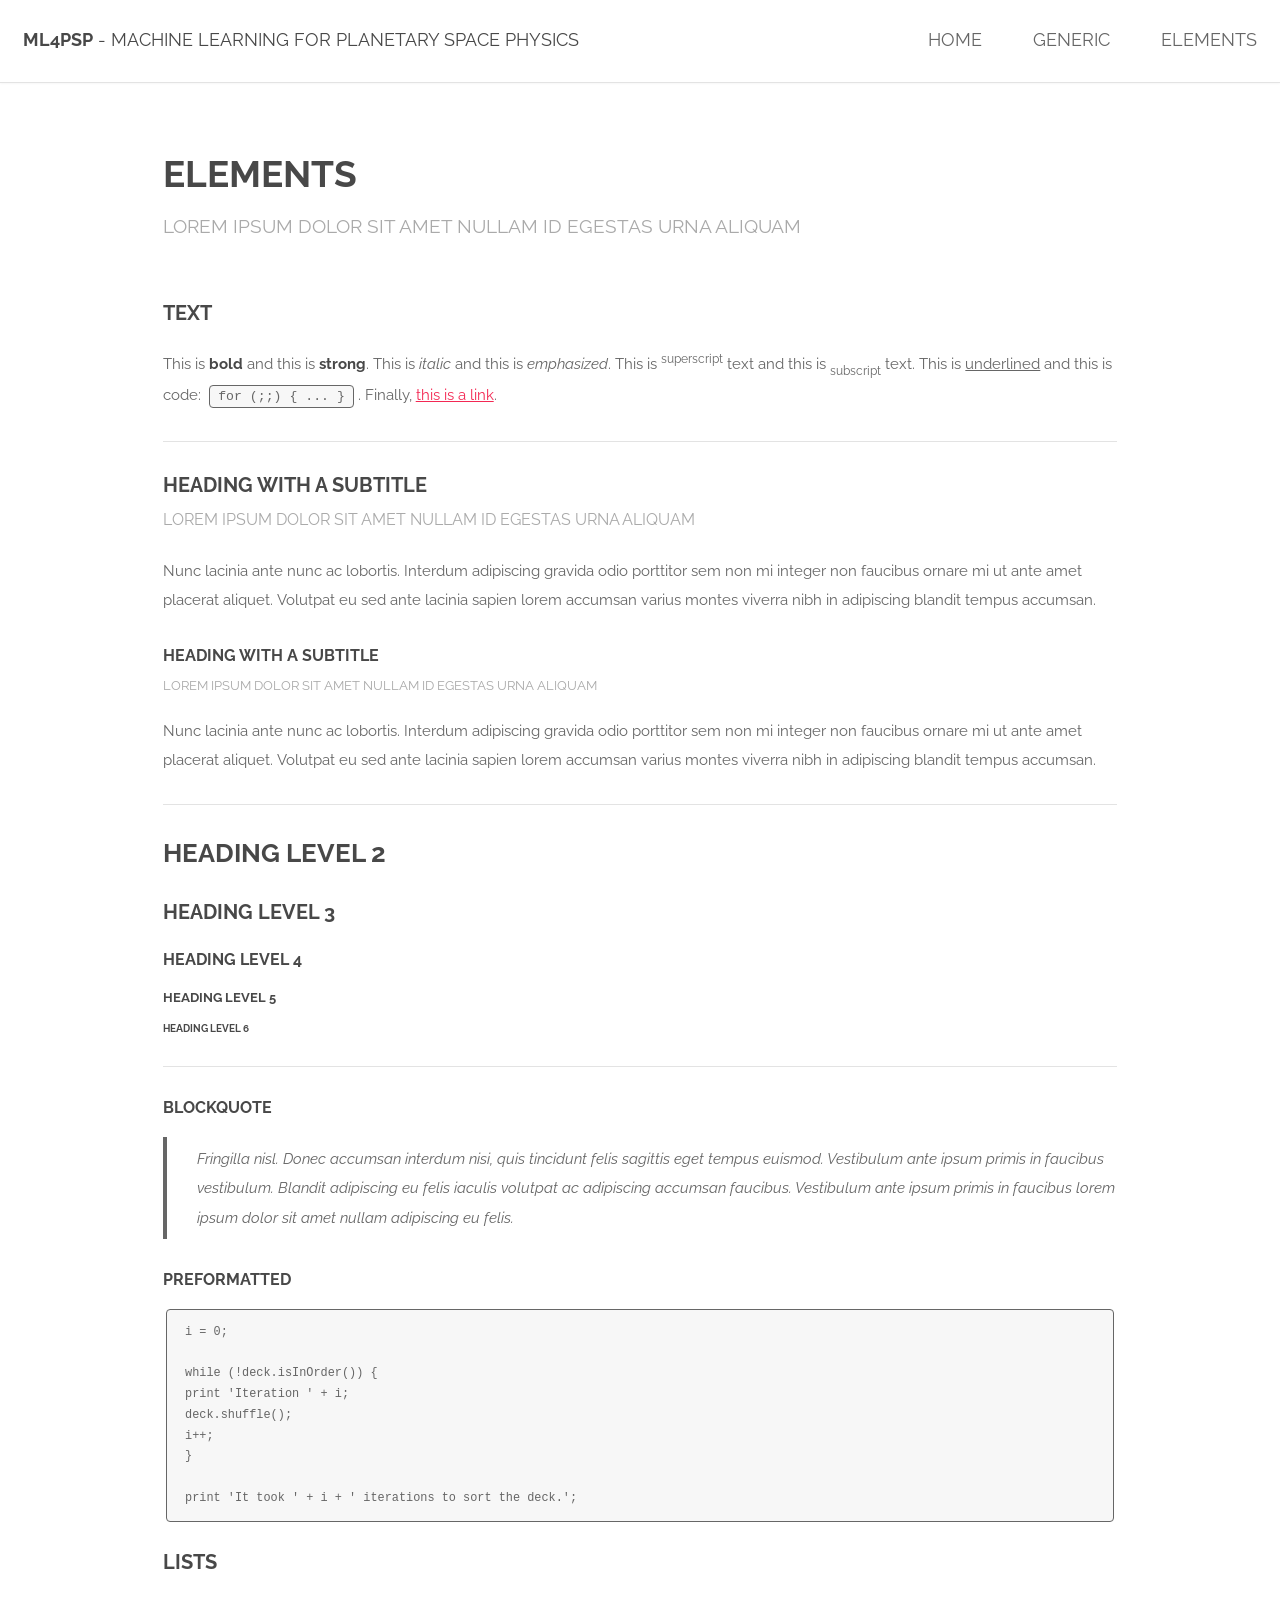
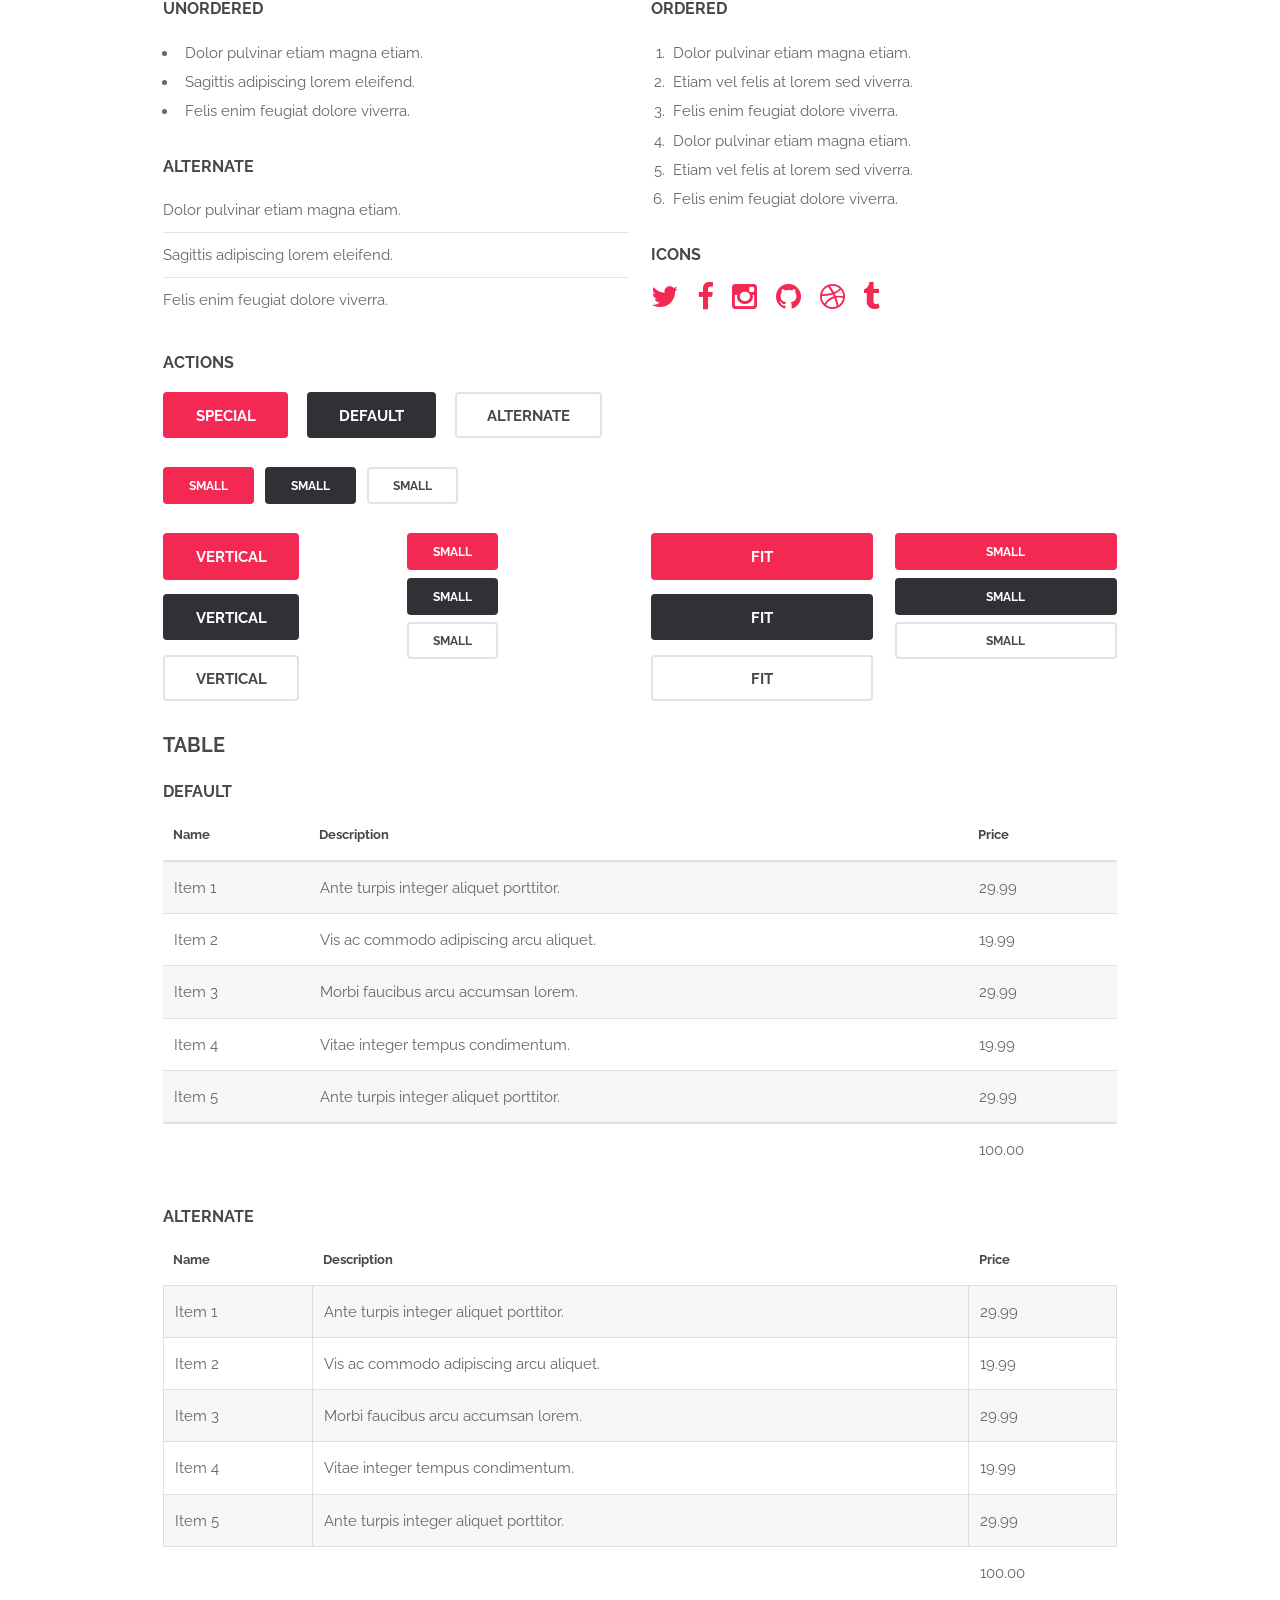
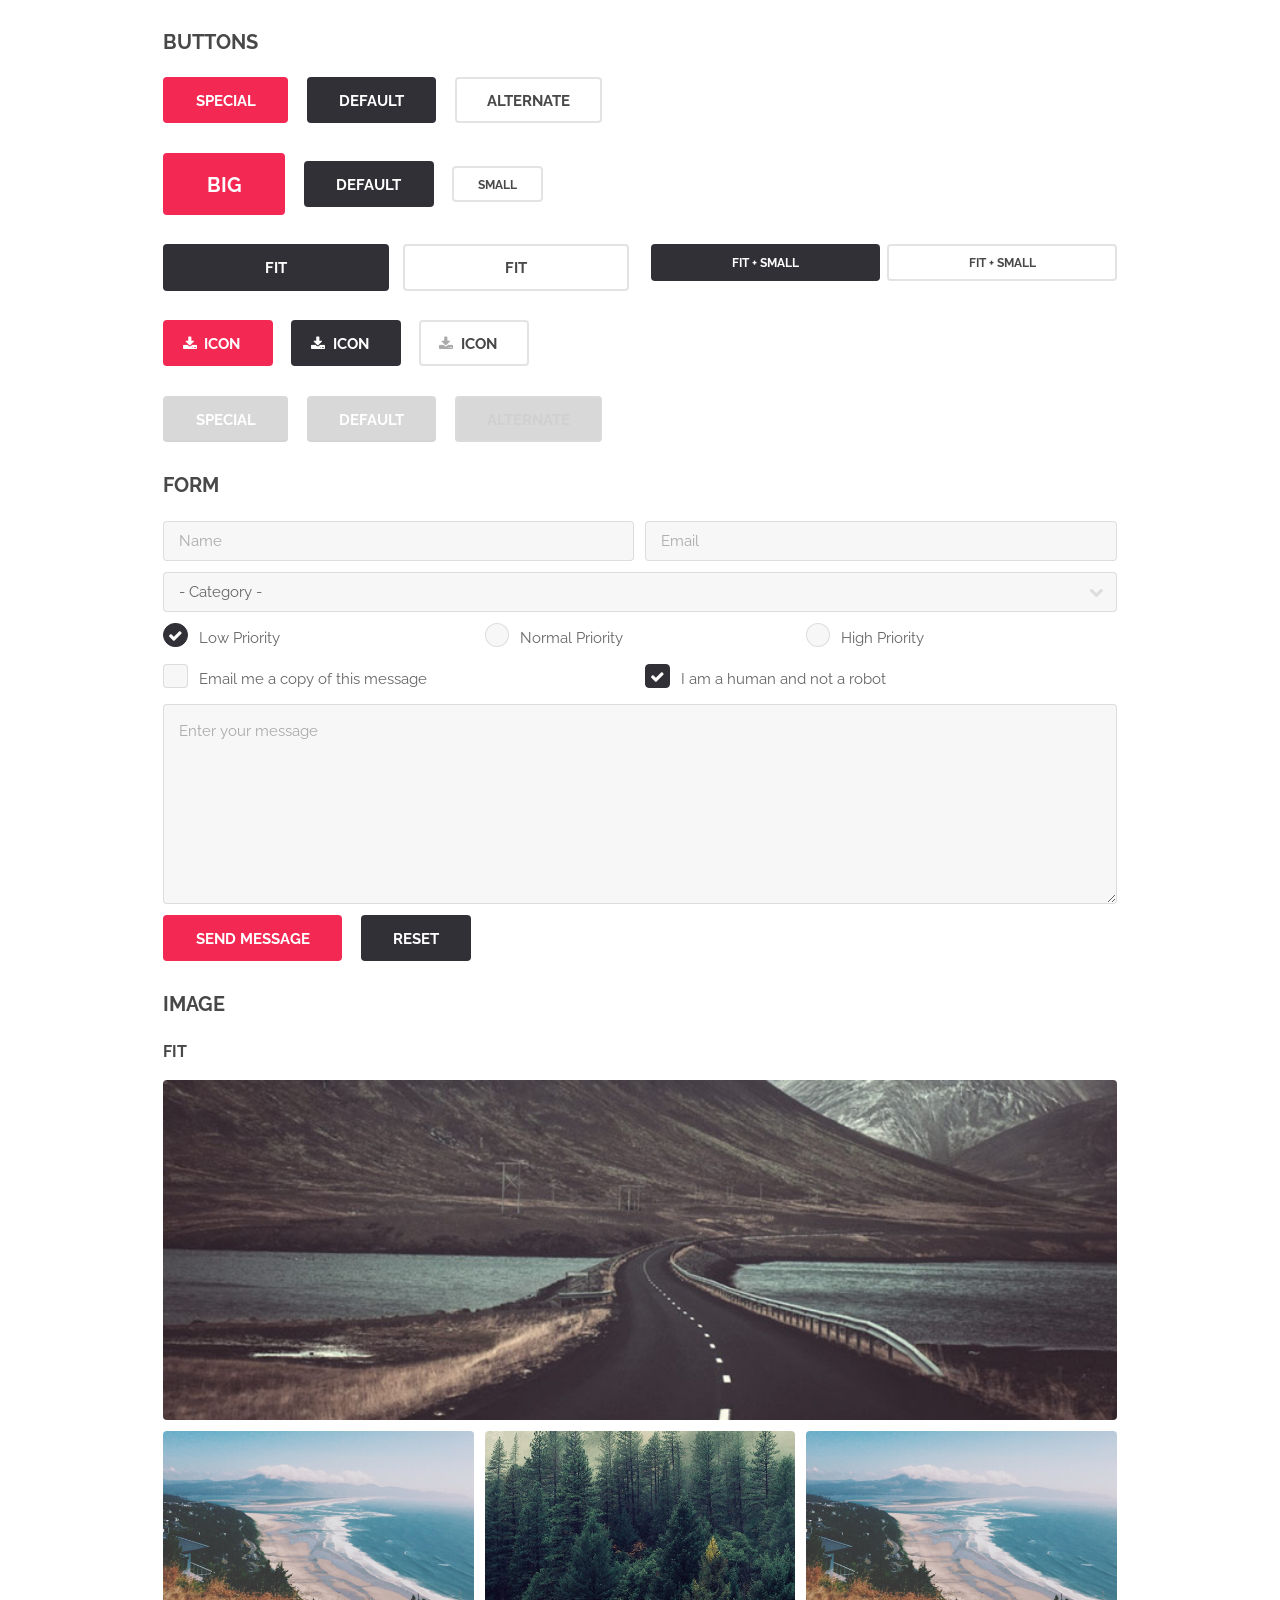
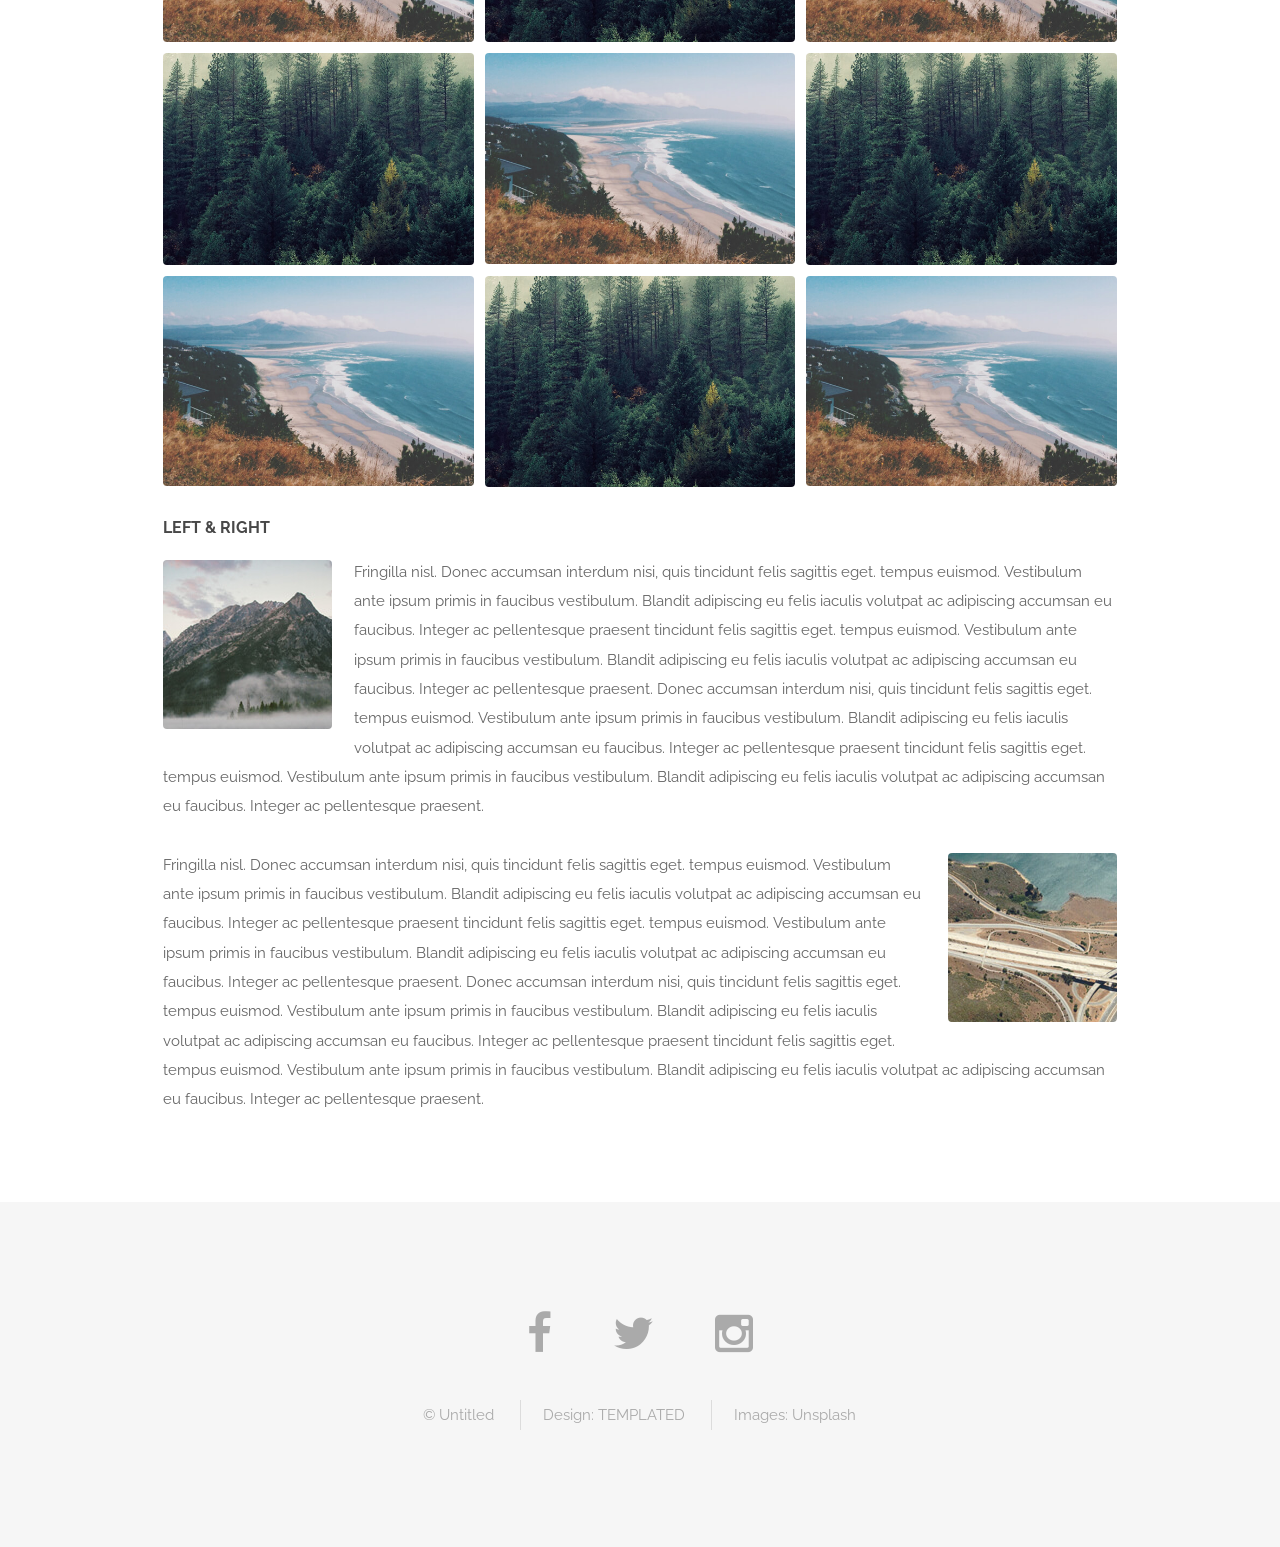
==== commit aa7ddb38: "Update elements.html" ====
--- a/elements.html
+++ b/elements.html
@@ -6,7 +6,7 @@
 -->
 <html>
 	<head>
-		<title>Elements - Spatial by TEMPLATED</title>
+		<title>Elements - ML4PSP </title>
 		<meta charset="utf-8" />
 		<meta name="viewport" content="width=device-width, initial-scale=1" />
 		<link rel="stylesheet" href="assets/css/main.css" />
@@ -15,7 +15,7 @@
 
 		<!-- Header -->
 			<header id="header">
-				<h1><strong><a href="index.html">Spatial</a></strong> by Templated</h1>
+				<h1><strong><a href="index.html">ML4PSP</a></strong> - Machine Learning for Planetary Space Physics</h1>
 				<nav id="nav">
 					<ul>
 						<li><a href="index.html">Home</a></li>
@@ -408,4 +408,4 @@
 			<script src="assets/js/main.js"></script>
 
 	</body>
-</html>+</html>
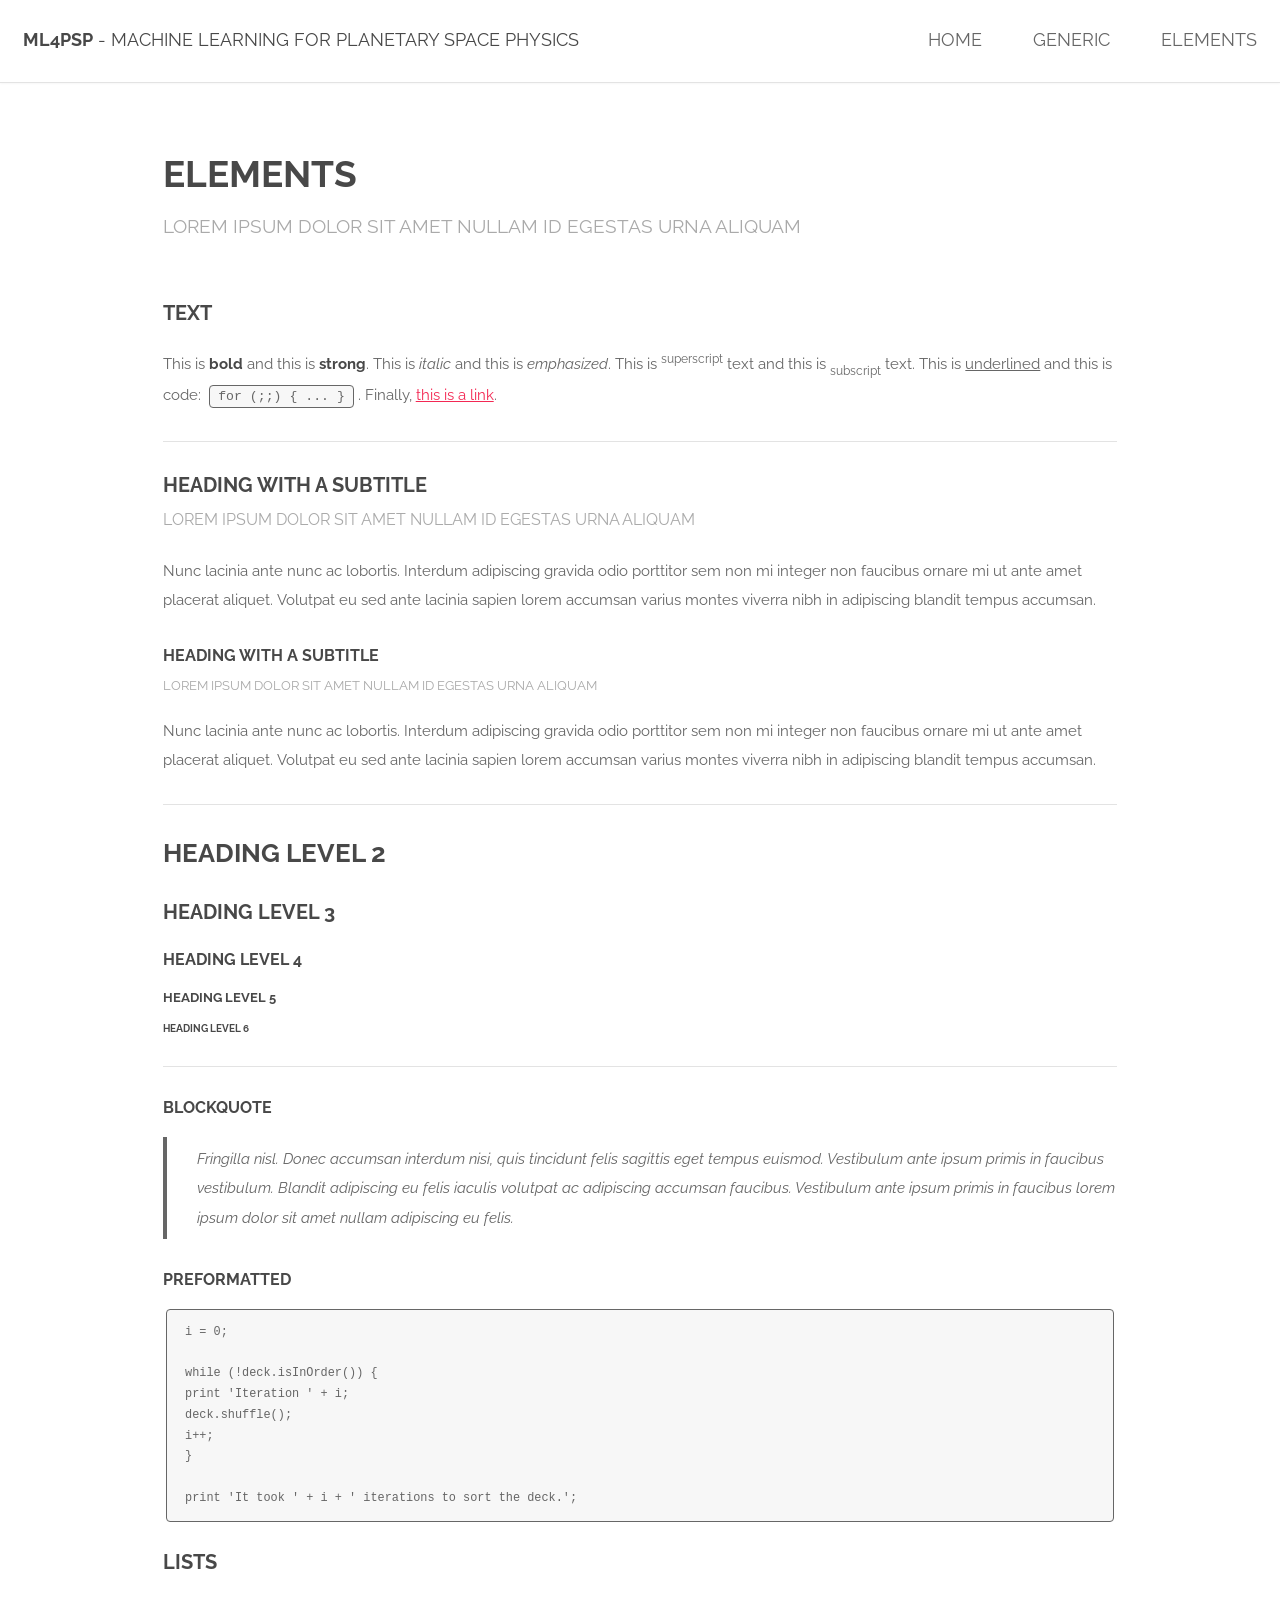
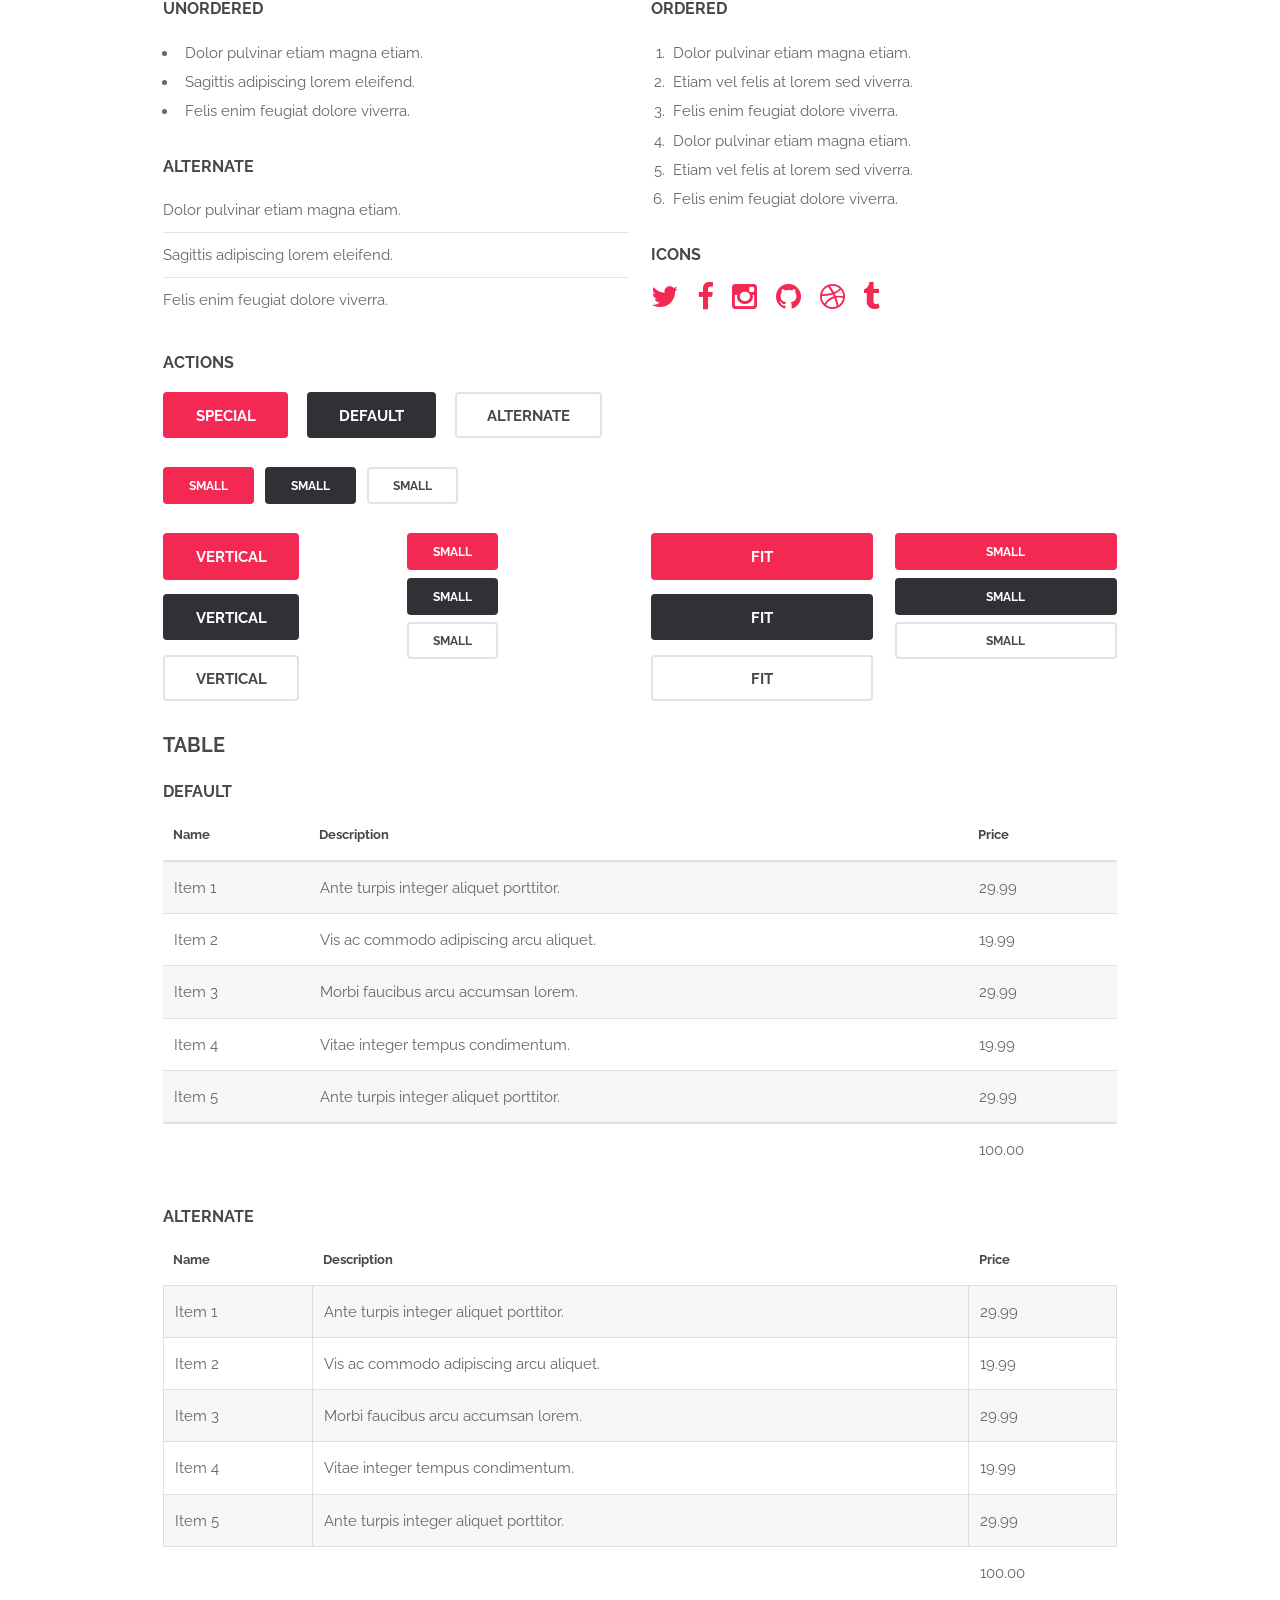
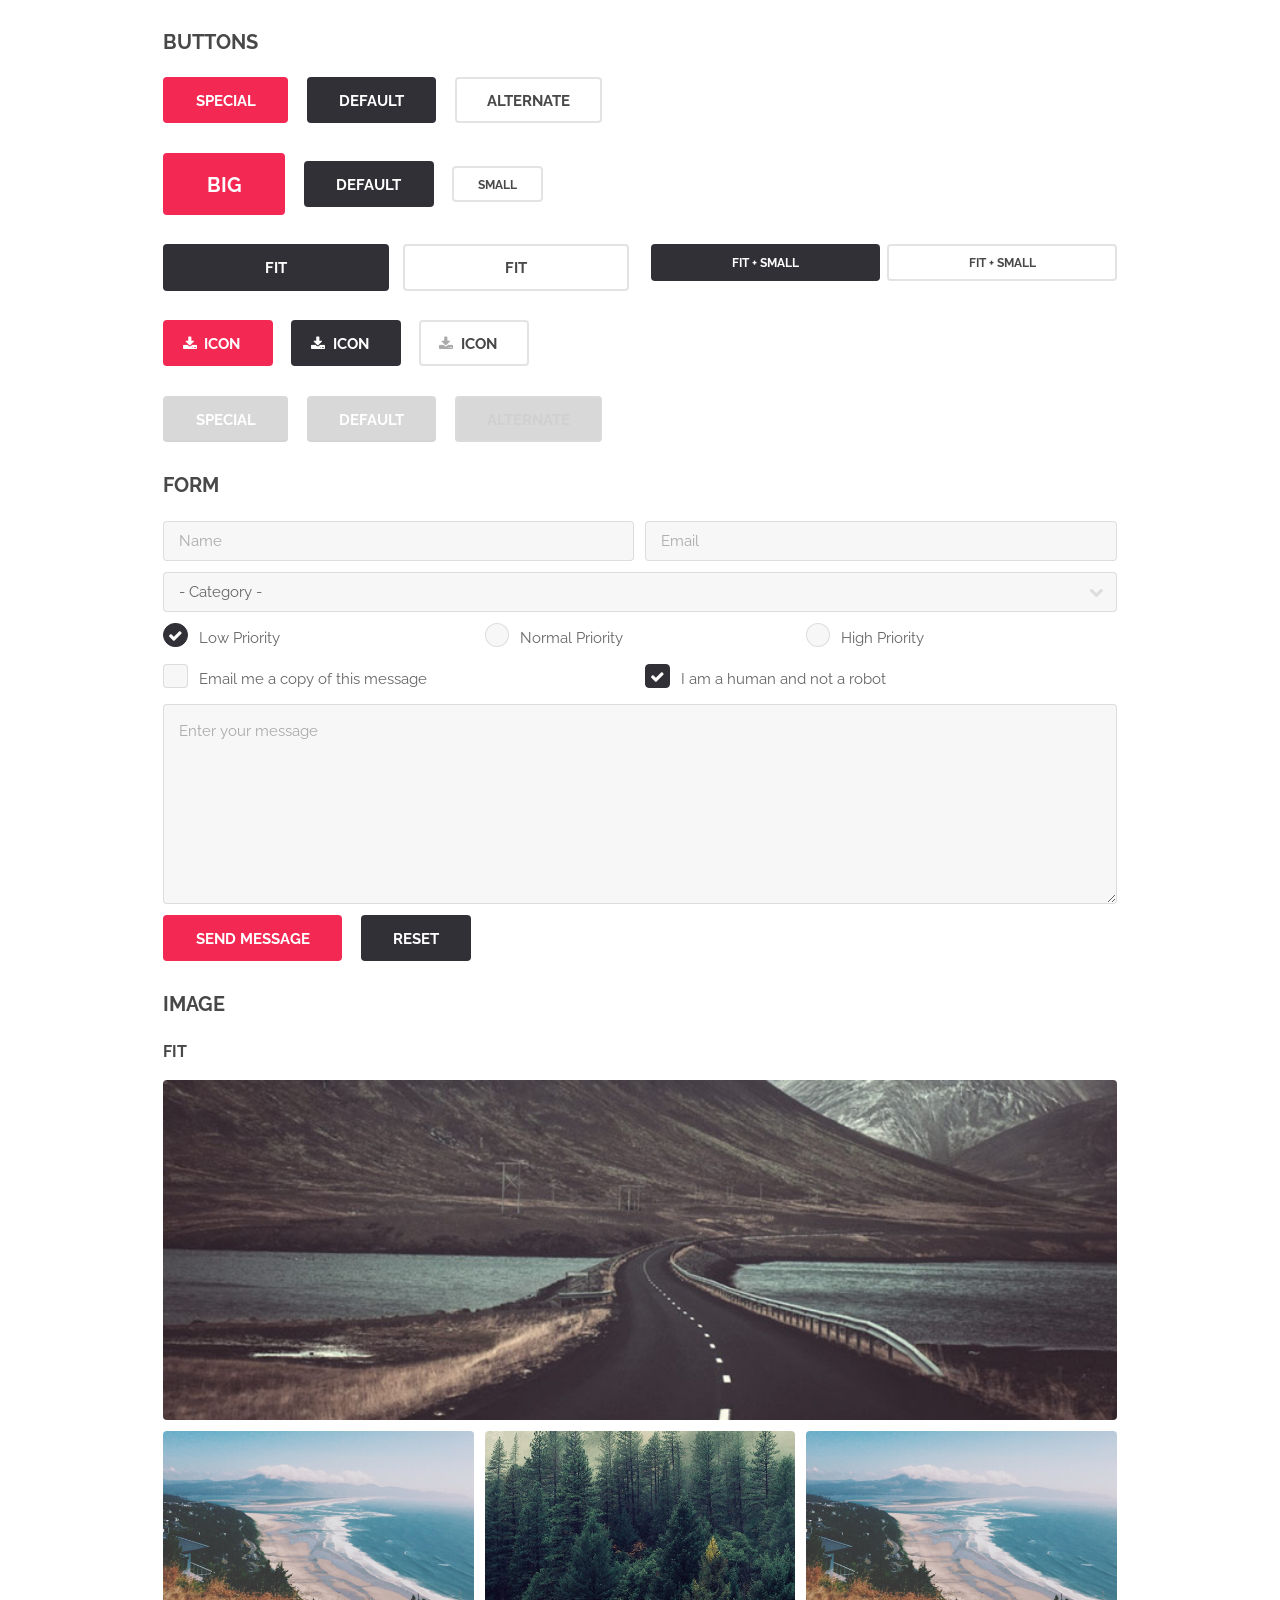
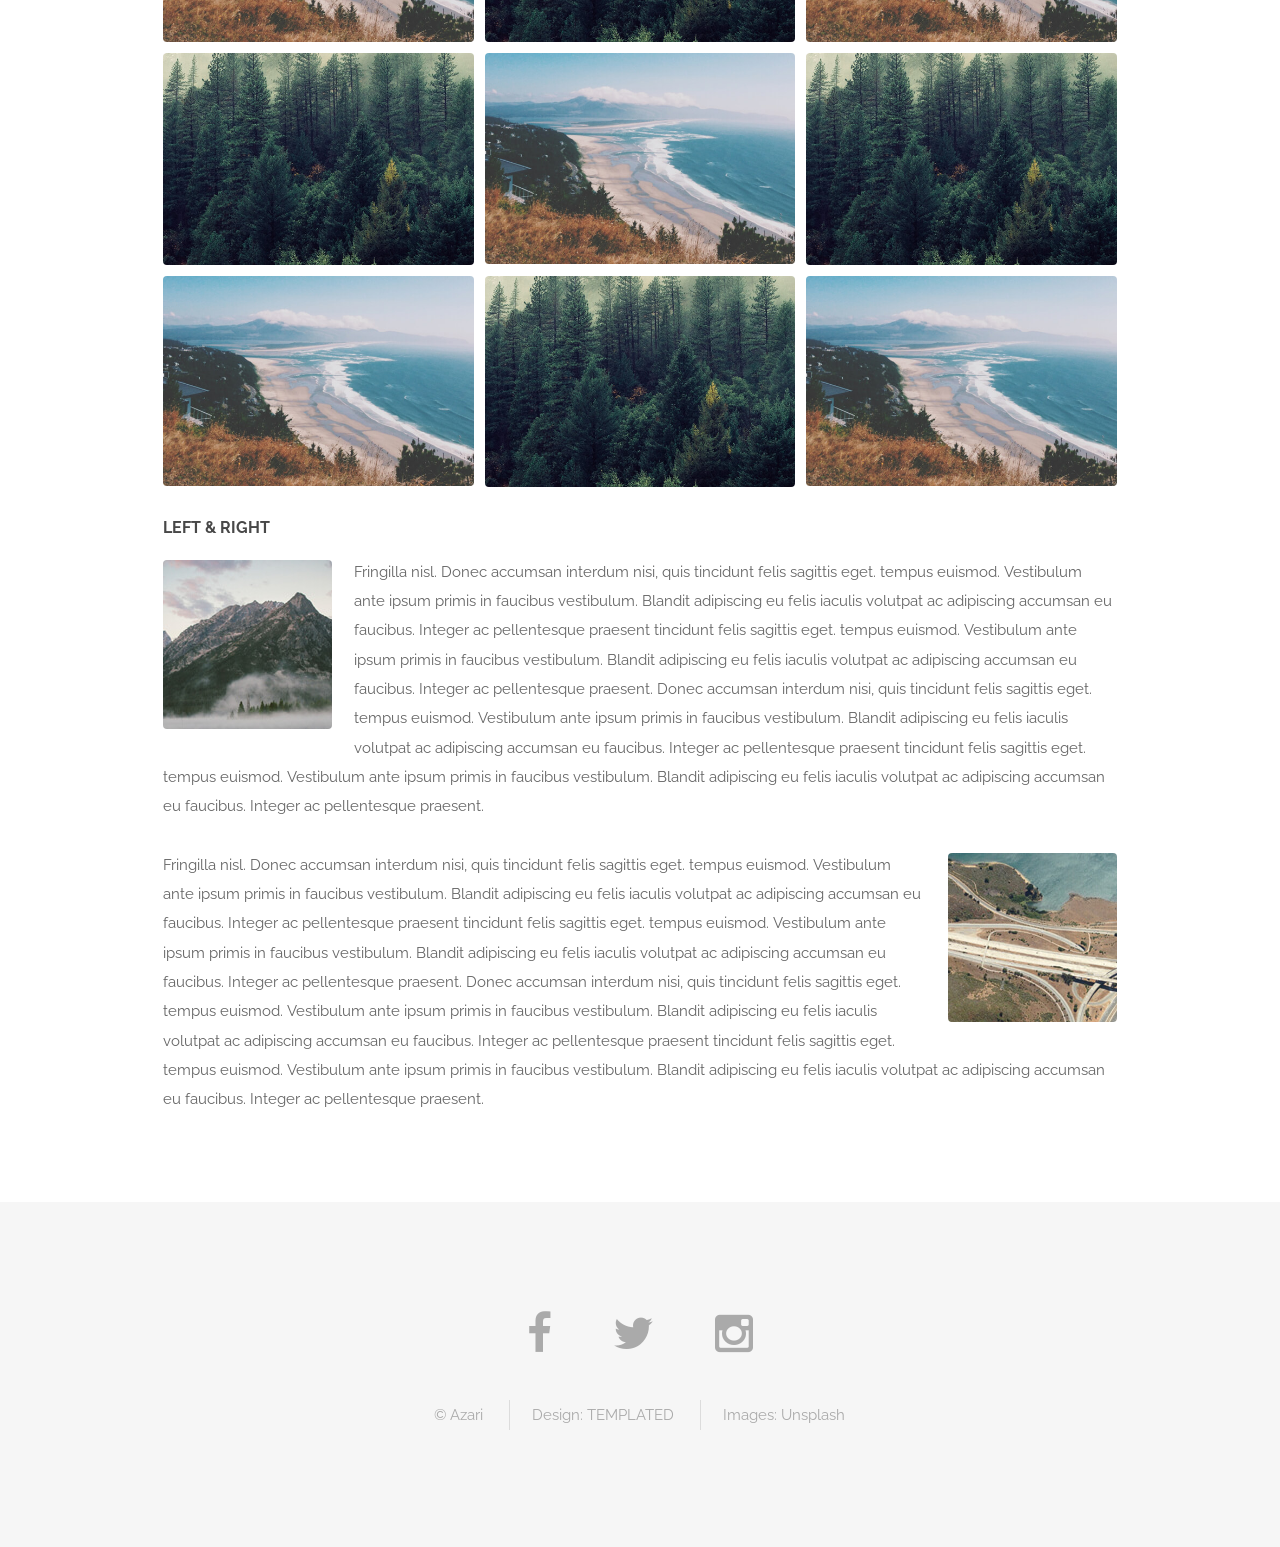
==== commit 453a8036: "Update elements.html" ====
--- a/elements.html
+++ b/elements.html
@@ -6,7 +6,7 @@
 -->
 <html>
 	<head>
-		<title>Elements - ML4PSP </title>
+		<title>TEST </title>
 		<meta charset="utf-8" />
 		<meta name="viewport" content="width=device-width, initial-scale=1" />
 		<link rel="stylesheet" href="assets/css/main.css" />
@@ -394,7 +394,7 @@
 						<li><a href="#" class="icon fa-instagram"></a></li>
 					</ul>
 					<ul class="copyright">
-						<li>&copy; Untitled</li>
+						<li>&copy; Azari</li>
 						<li>Design: <a href="http://templated.co">TEMPLATED</a></li>
 						<li>Images: <a href="http://unsplash.com">Unsplash</a></li>
 					</ul>
